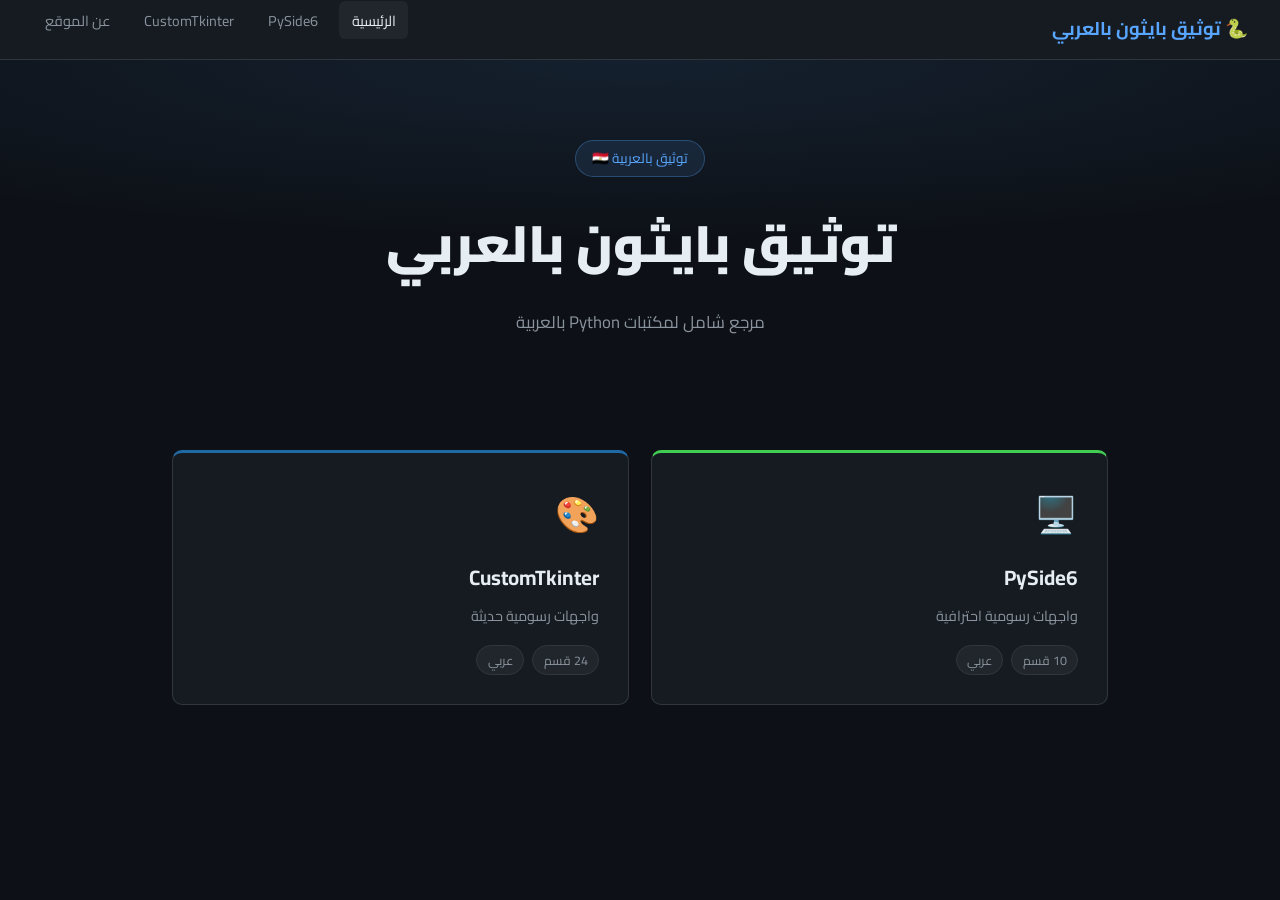
==== index.html @ d69e5308 "first commit" ====
<!DOCTYPE html>
<html lang="ar" dir="rtl">
<head>
<meta charset="UTF-8">
<meta name="viewport" content="width=device-width, initial-scale=1">
<title>توثيق بايثون بالعربي</title>
<link rel="stylesheet" href="assets/style.css">
</head>
<body>
<nav>
  <a class="nav-logo" href="index.html">🐍 توثيق بايثون بالعربي</a>
  <ul class="nav-links">
    <li><a href="index.html" class="active">الرئيسية</a></li>
    <li><a href="pages/pyside6.html">PySide6</a></li><li><a href="pages/customtkinter.html">CustomTkinter</a></li><li><a href="about.html">عن الموقع</a></li>
  </ul>
</nav>
<div class="hero">
  <div class="badge">توثيق بالعربية 🇪🇬</div>
  <h1>توثيق بايثون بالعربي</h1>
  <p>مرجع شامل لمكتبات Python بالعربية</p>
</div>
<div class="cards">
    <a class="card" href="pages/pyside6.html" style="--c:#41cd52">
      <div class="card-icon">🖥️</div>
      <h2>PySide6</h2>
      <p>واجهات رسومية احترافية</p>
      <div class="card-meta">
        <span class="tag">10 قسم</span>
        <span class="tag">عربي</span>
      </div>
    </a>
    <a class="card" href="pages/customtkinter.html" style="--c:#1f6aa5">
      <div class="card-icon">🎨</div>
      <h2>CustomTkinter</h2>
      <p>واجهات رسومية حديثة</p>
      <div class="card-meta">
        <span class="tag">24 قسم</span>
        <span class="tag">عربي</span>
      </div>
    </a></div>
<script src="assets/main.js"></script>
</body>
</html>
---- assets/style.css ----
@import url('https://fonts.googleapis.com/css2?family=Cairo:wght@300;400;600;700;900&family=Fira+Code:wght@400;500&display=swap');

:root {
  --bg:        #0d1117;
  --bg2:       #161b22;
  --bg3:       #21262d;
  --border:    #30363d;
  --text:      #e6edf3;
  --muted:     #8b949e;
  --accent:    #58a6ff;
  --green:     #3fb950;
  --radius:    10px;
  --shadow:    0 8px 32px rgba(0,0,0,.45);
}
*{margin:0;padding:0;box-sizing:border-box}
html{scroll-behavior:smooth}
body{background:var(--bg);color:var(--text);font-family:'Cairo',sans-serif;direction:rtl;line-height:1.85;min-height:100vh}

/* ── NAV ── */
nav{background:var(--bg2);border-bottom:1px solid var(--border);padding:0 2rem;position:sticky;top:0;z-index:100;display:flex;align-items:center;justify-content:space-between;height:60px}
.nav-logo{font-size:1.15rem;font-weight:700;color:var(--accent);text-decoration:none;display:flex;align-items:center;gap:.4rem}
.nav-links{display:flex;gap:.5rem;list-style:none}
.nav-links a{color:var(--muted);text-decoration:none;font-size:.9rem;padding:.35rem .8rem;border-radius:6px;transition:.2s}
.nav-links a:hover,.nav-links a.active{color:var(--text);background:var(--bg3)}

/* ── HERO ── */
.hero{padding:5rem 2rem 3rem;text-align:center;background:radial-gradient(ellipse 80% 50% at 50% 0%,rgba(88,166,255,.1),transparent)}
.hero h1{font-size:clamp(1.8rem,5vw,3.2rem);font-weight:900;margin-bottom:1rem}
.hero p{color:var(--muted);font-size:1.05rem;max-width:580px;margin:0 auto 2rem}
.badge{display:inline-block;background:rgba(88,166,255,.1);border:1px solid rgba(88,166,255,.3);color:var(--accent);padding:.3rem 1rem;border-radius:999px;font-size:.85rem;margin-bottom:1.2rem}

/* ── CARDS ── */
.cards{display:grid;grid-template-columns:repeat(auto-fit,minmax(260px,1fr));gap:1.4rem;padding:2rem;max-width:1000px;margin:0 auto}
.card{background:var(--bg2);border:1px solid var(--border);border-radius:var(--radius);padding:1.8rem;text-decoration:none;color:var(--text);transition:.2s;display:block;border-top:3px solid var(--c,var(--accent))}
.card:hover{transform:translateY(-4px);box-shadow:var(--shadow)}
.card-icon{font-size:2.2rem;margin-bottom:.8rem}
.card h2{font-size:1.3rem;margin-bottom:.3rem}
.card p{color:var(--muted);font-size:.9rem;margin-bottom:1rem}
.card-meta{display:flex;gap:.5rem;flex-wrap:wrap}
.tag{background:var(--bg3);border:1px solid var(--border);padding:.15rem .65rem;border-radius:999px;font-size:.78rem;color:var(--muted)}

/* ── LIB LAYOUT ── */
.lib-layout{display:flex;min-height:calc(100vh - 60px)}
.lib-header{margin-bottom:2rem;padding-bottom:1rem;border-bottom:1px solid var(--border)}
.lib-header h1{font-size:1.8rem;font-weight:800}
.lib-sub{color:var(--muted);margin-top:.3rem}

/* SIDEBAR */
.sidebar{width:270px;min-width:270px;background:var(--bg2);border-left:1px solid var(--border);padding:1.2rem .8rem;position:sticky;top:60px;height:calc(100vh - 60px);overflow-y:auto;flex-shrink:0}
.sidebar-title{font-size:.72rem;text-transform:uppercase;letter-spacing:.1em;color:var(--muted);padding:0 .5rem;margin-bottom:.7rem}
.sidebar-search{width:100%;background:var(--bg3);border:1px solid var(--border);border-radius:7px;padding:.45rem .75rem;color:var(--text);font-family:'Cairo',sans-serif;font-size:.88rem;margin-bottom:.8rem;outline:none;direction:rtl}
.sidebar-search:focus{border-color:var(--accent)}
.sidebar nav a{display:block;padding:.38rem .7rem;color:var(--muted);text-decoration:none;border-radius:6px;font-size:.86rem;transition:.15s;white-space:nowrap;overflow:hidden;text-overflow:ellipsis}
.sidebar nav a:hover{color:var(--text);background:var(--bg3)}
.sidebar nav a.active{color:var(--accent);background:rgba(88,166,255,.1)}

/* CONTENT */
.content{flex:1;padding:2.5rem;max-width:860px;min-width:0}
.section{margin-bottom:3rem}
.section-title{font-size:1.5rem;font-weight:700;margin-bottom:1.4rem;padding-bottom:.5rem;border-bottom:1px solid var(--border);scroll-margin-top:80px}
.subsection{margin-bottom:1.6rem}
.subsection-title{font-size:1.05rem;font-weight:600;color:var(--accent);margin-bottom:.7rem;scroll-margin-top:80px}

/* TYPOGRAPHY */
p{margin-bottom:.8rem}
ul{padding-right:1.5rem;margin-bottom:.9rem}
li{margin-bottom:.3rem}
h4{font-size:.98rem;color:var(--green);margin:1.1rem 0 .5rem}

/* CODE */
pre{background:#0d1117;border:1px solid var(--border);border-radius:var(--radius);padding:1.2rem 1.2rem 1.2rem 4rem;overflow-x:auto;margin:.9rem 0;position:relative;direction:ltr;text-align:left}
code{font-family:'Fira Code',monospace;font-size:.86rem;color:#e6edf3;line-height:1.75}
pre::before{content:"Python";position:absolute;top:.5rem;left:.8rem;font-size:.68rem;color:var(--muted);font-family:'Cairo',sans-serif}
.copy-btn{position:absolute;top:.45rem;right:.6rem;background:var(--bg3);border:1px solid var(--border);color:var(--muted);padding:.18rem .55rem;border-radius:5px;cursor:pointer;font-size:.72rem;font-family:'Cairo',sans-serif;transition:.2s}
.copy-btn:hover{color:var(--text);border-color:var(--accent)}
.copy-btn.copied{color:var(--green);border-color:var(--green)}

/* IMAGES */
.doc-img{max-width:100%;border-radius:var(--radius);border:1px solid var(--border);margin:1rem 0;display:block}

/* ABOUT */
.about-wrap{max-width:780px;margin:3rem auto;padding:0 2rem}
.about-wrap h1{font-size:2rem;margin-bottom:1rem}
.about-wrap p{color:var(--muted);margin-bottom:.9rem;font-size:1rem}
.about-wrap h2{font-size:1.3rem;font-weight:700}
.libs-list{display:flex;flex-direction:column;gap:.8rem;margin:1.2rem 0}
.lib-item{background:var(--bg2);border:1px solid var(--border);border-radius:var(--radius);padding:.9rem 1.2rem;display:flex;align-items:center;gap:1rem}
.lib-item span{font-size:1.5rem}
.lib-item strong{display:block}
.lib-item small{color:var(--muted)}

::-webkit-scrollbar{width:5px}
::-webkit-scrollbar-track{background:var(--bg)}
::-webkit-scrollbar-thumb{background:var(--border);border-radius:3px}

@media(max-width:768px){.sidebar{display:none}.content{padding:1.2rem}.cards{padding:1rem}}
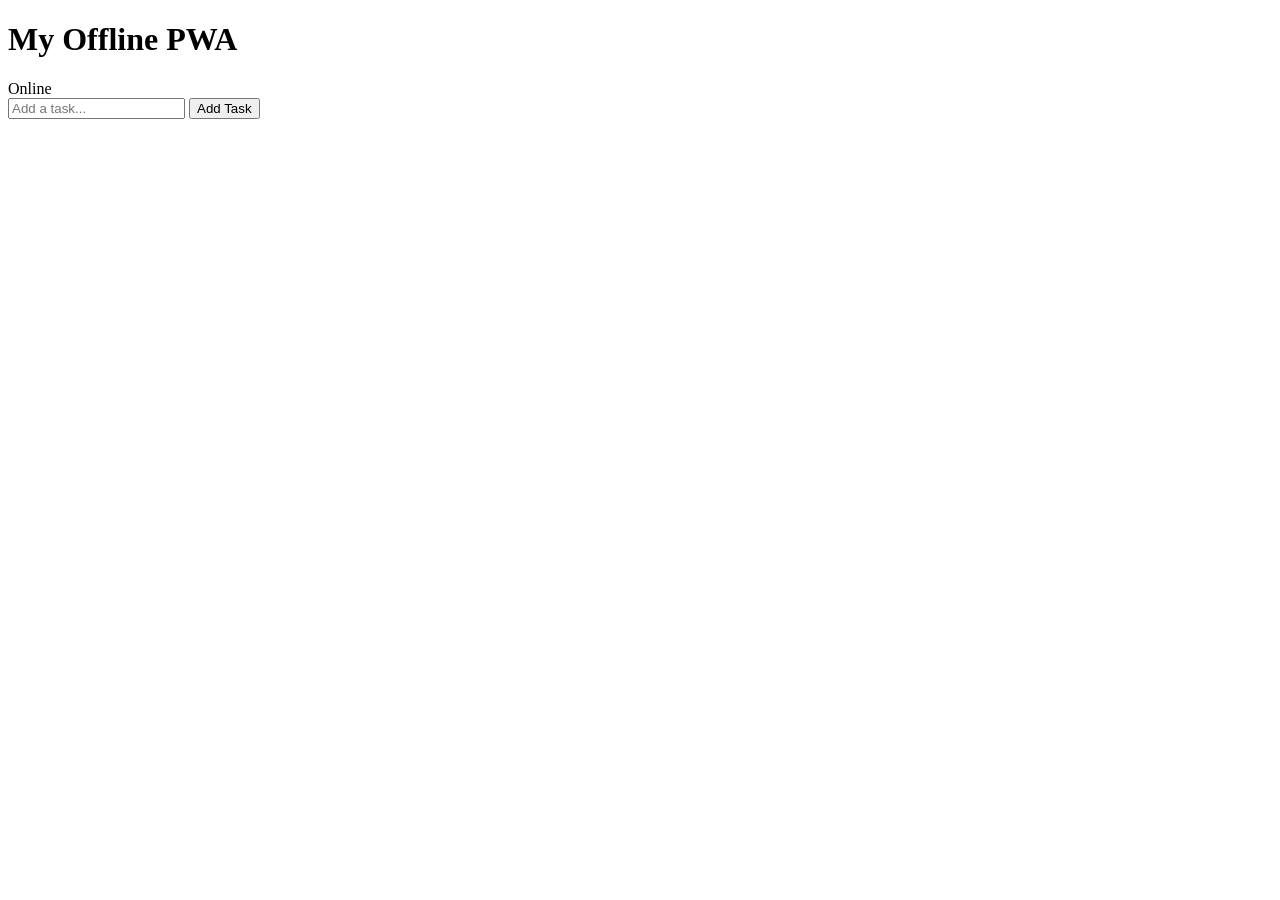
==== commit 89f96c42: "Update index.html" ====
--- a/index.html
+++ b/index.html
@@ -1,43 +1,30 @@
 <!DOCTYPE html>
-<html lang="ar" dir="rtl">
+<html lang="en">
 <head>
-<meta charset="UTF-8">
-<meta name="viewport" content="width=device-width, initial-scale=1">
-<title>توثيق بايثون بالعربي</title>
-<link rel="stylesheet" href="assets/style.css">
+  <meta charset="UTF-8">
+  <meta name="viewport" content="width=device-width, initial-scale=1.0">
+  <meta name="description" content="An offline-capable PWA">
+  <meta name="theme-color" content="#2196F3">
+  
+  <link rel="manifest" href="/manifest.json">
+  <!-- <link rel="icon" type="image/png" href="/images/icon-192x192.png"> -->
+  <link rel="stylesheet" href="/styles.css">
+  
+  <title>Offline App</title>
 </head>
 <body>
-<nav>
-  <a class="nav-logo" href="index.html">🐍 توثيق بايثون بالعربي</a>
-  <ul class="nav-links">
-    <li><a href="index.html" class="active">الرئيسية</a></li>
-    <li><a href="pages/pyside6.html">PySide6</a></li><li><a href="pages/customtkinter.html">CustomTkinter</a></li><li><a href="about.html">عن الموقع</a></li>
-  </ul>
-</nav>
-<div class="hero">
-  <div class="badge">توثيق بالعربية 🇪🇬</div>
-  <h1>توثيق بايثون بالعربي</h1>
-  <p>مرجع شامل لمكتبات Python بالعربية</p>
-</div>
-<div class="cards">
-    <a class="card" href="pages/pyside6.html" style="--c:#41cd52">
-      <div class="card-icon">🖥️</div>
-      <h2>PySide6</h2>
-      <p>واجهات رسومية احترافية</p>
-      <div class="card-meta">
-        <span class="tag">10 قسم</span>
-        <span class="tag">عربي</span>
-      </div>
-    </a>
-    <a class="card" href="pages/customtkinter.html" style="--c:#1f6aa5">
-      <div class="card-icon">🎨</div>
-      <h2>CustomTkinter</h2>
-      <p>واجهات رسومية حديثة</p>
-      <div class="card-meta">
-        <span class="tag">24 قسم</span>
-        <span class="tag">عربي</span>
-      </div>
-    </a></div>
-<script src="assets/main.js"></script>
+  <header>
+    <h1>My Offline PWA</h1>
+    <span id="status">Online</span>
+  </header>
+  
+  <main>
+    <input type="text" id="taskInput" placeholder="Add a task...">
+    <button id="addBtn">Add Task</button>
+    
+    <ul id="taskList"></ul>
+  </main>
+  
+  <script src="/app.js"></script>
 </body>
-</html>+</html>
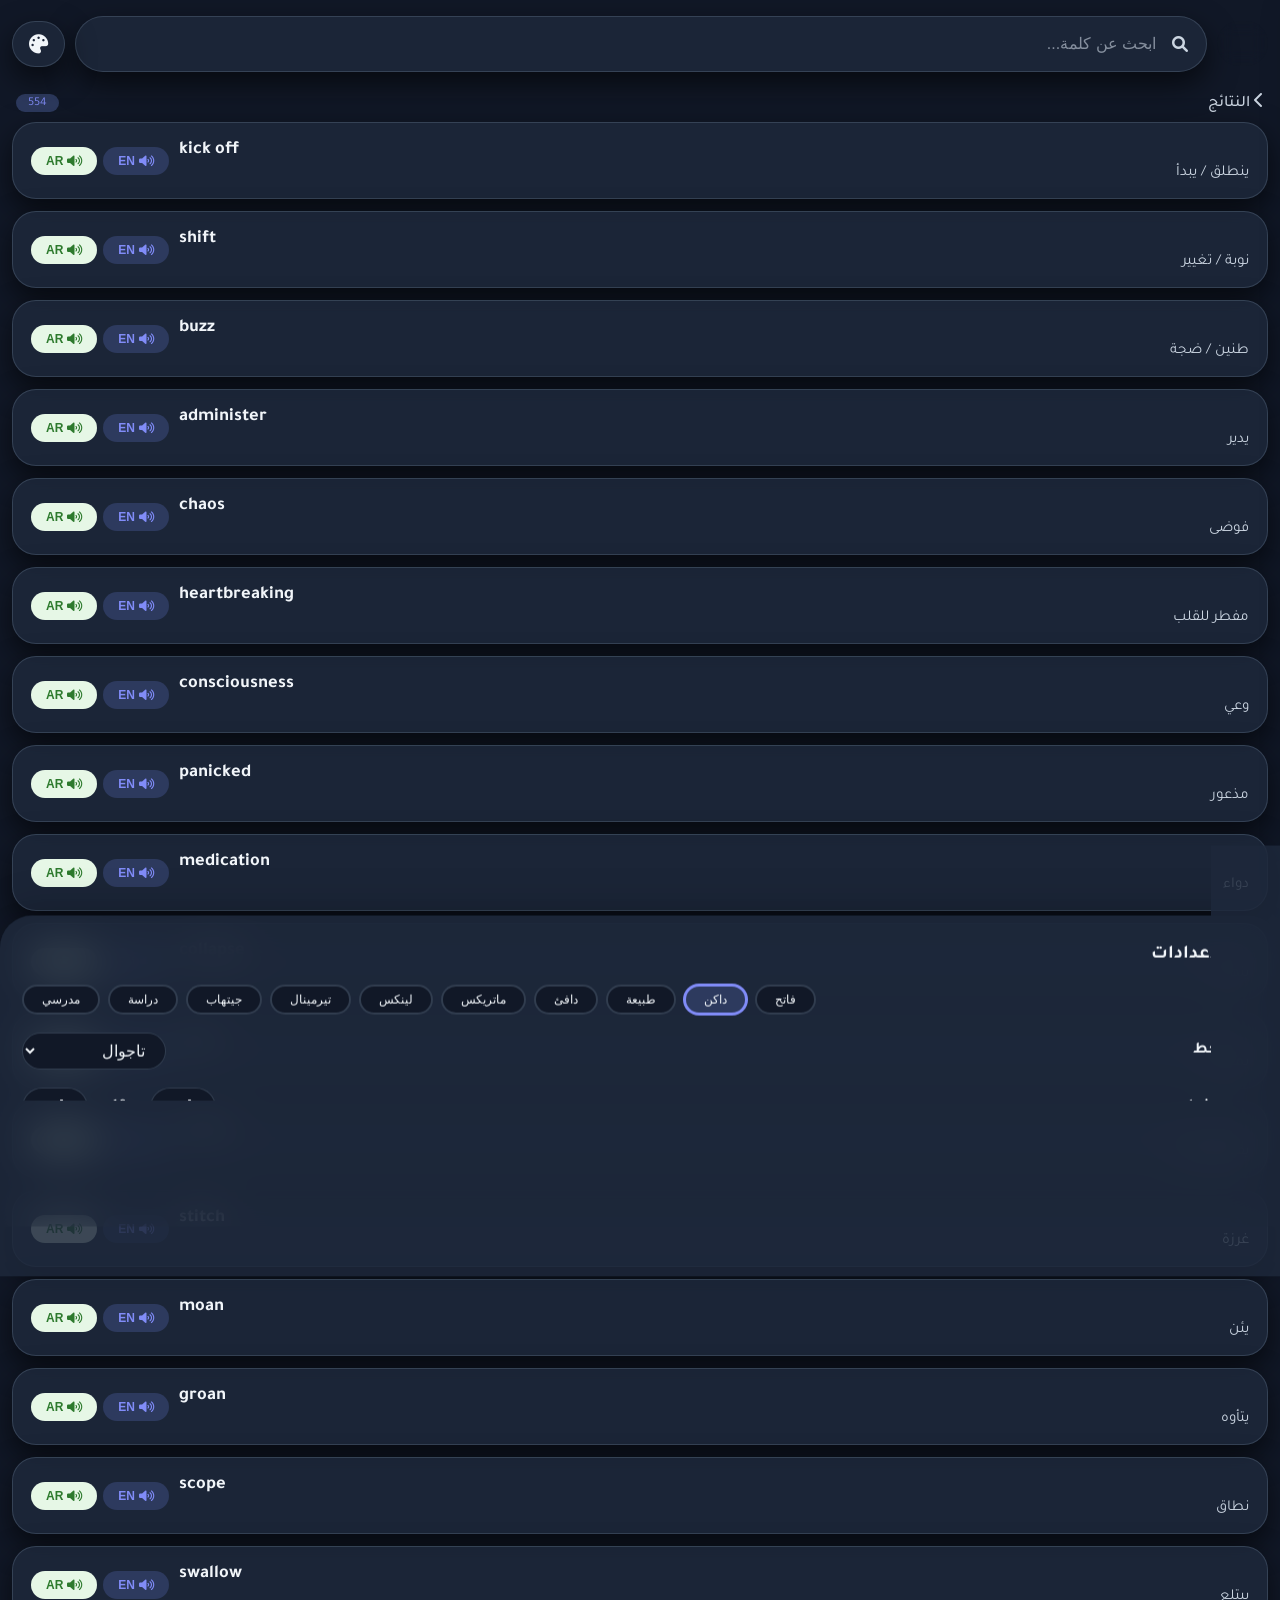
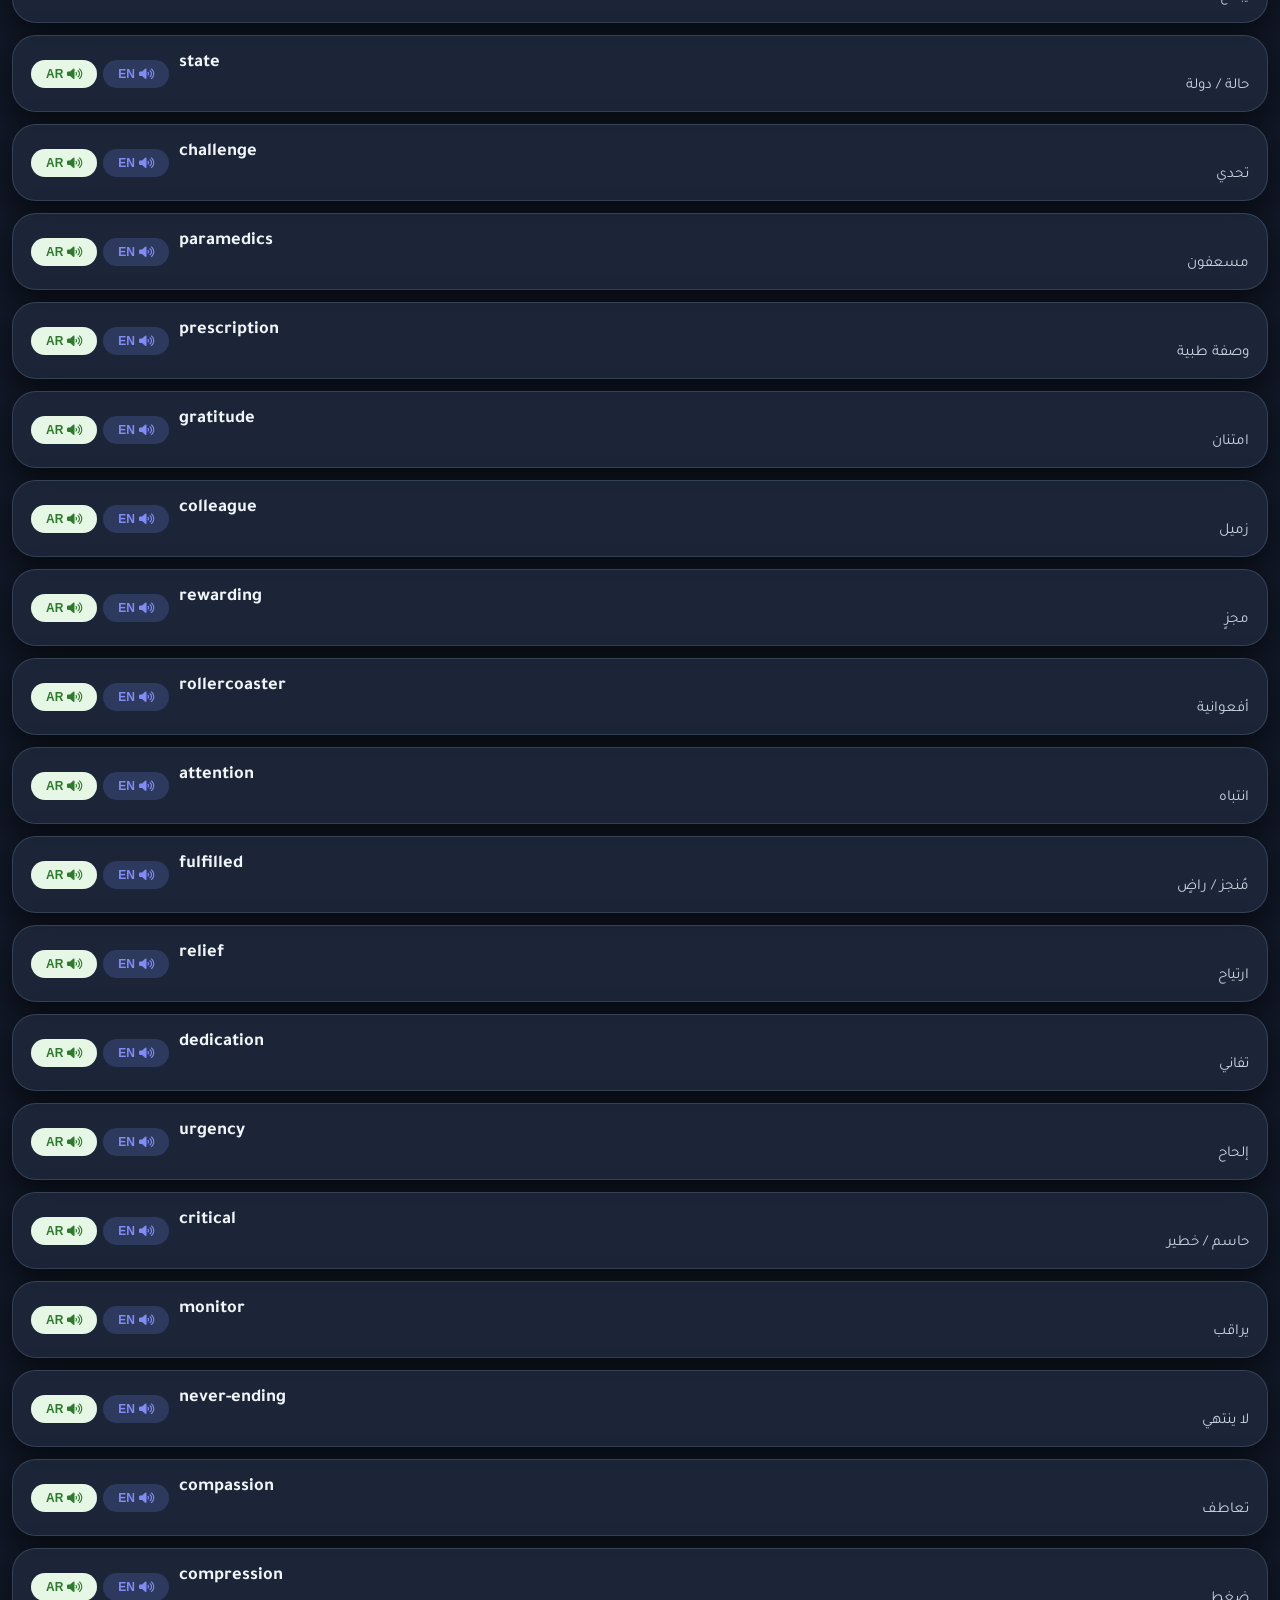
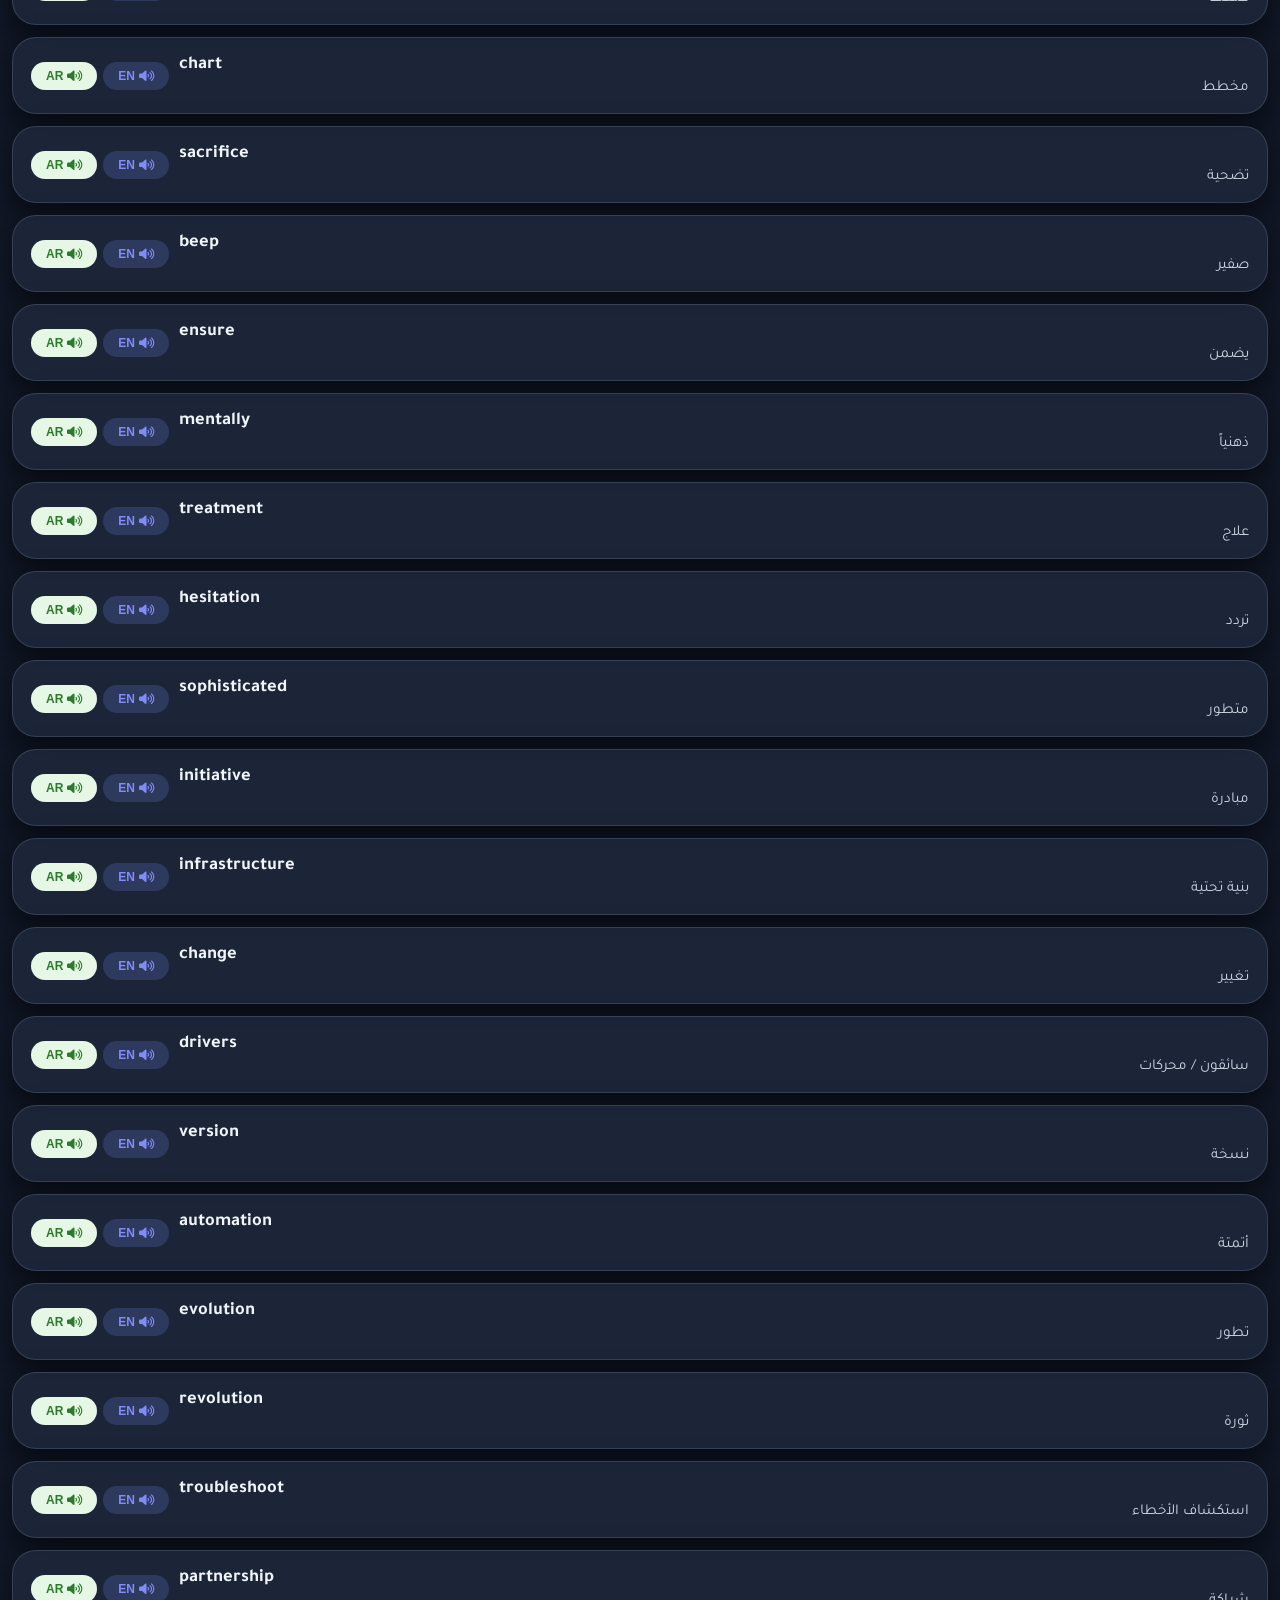
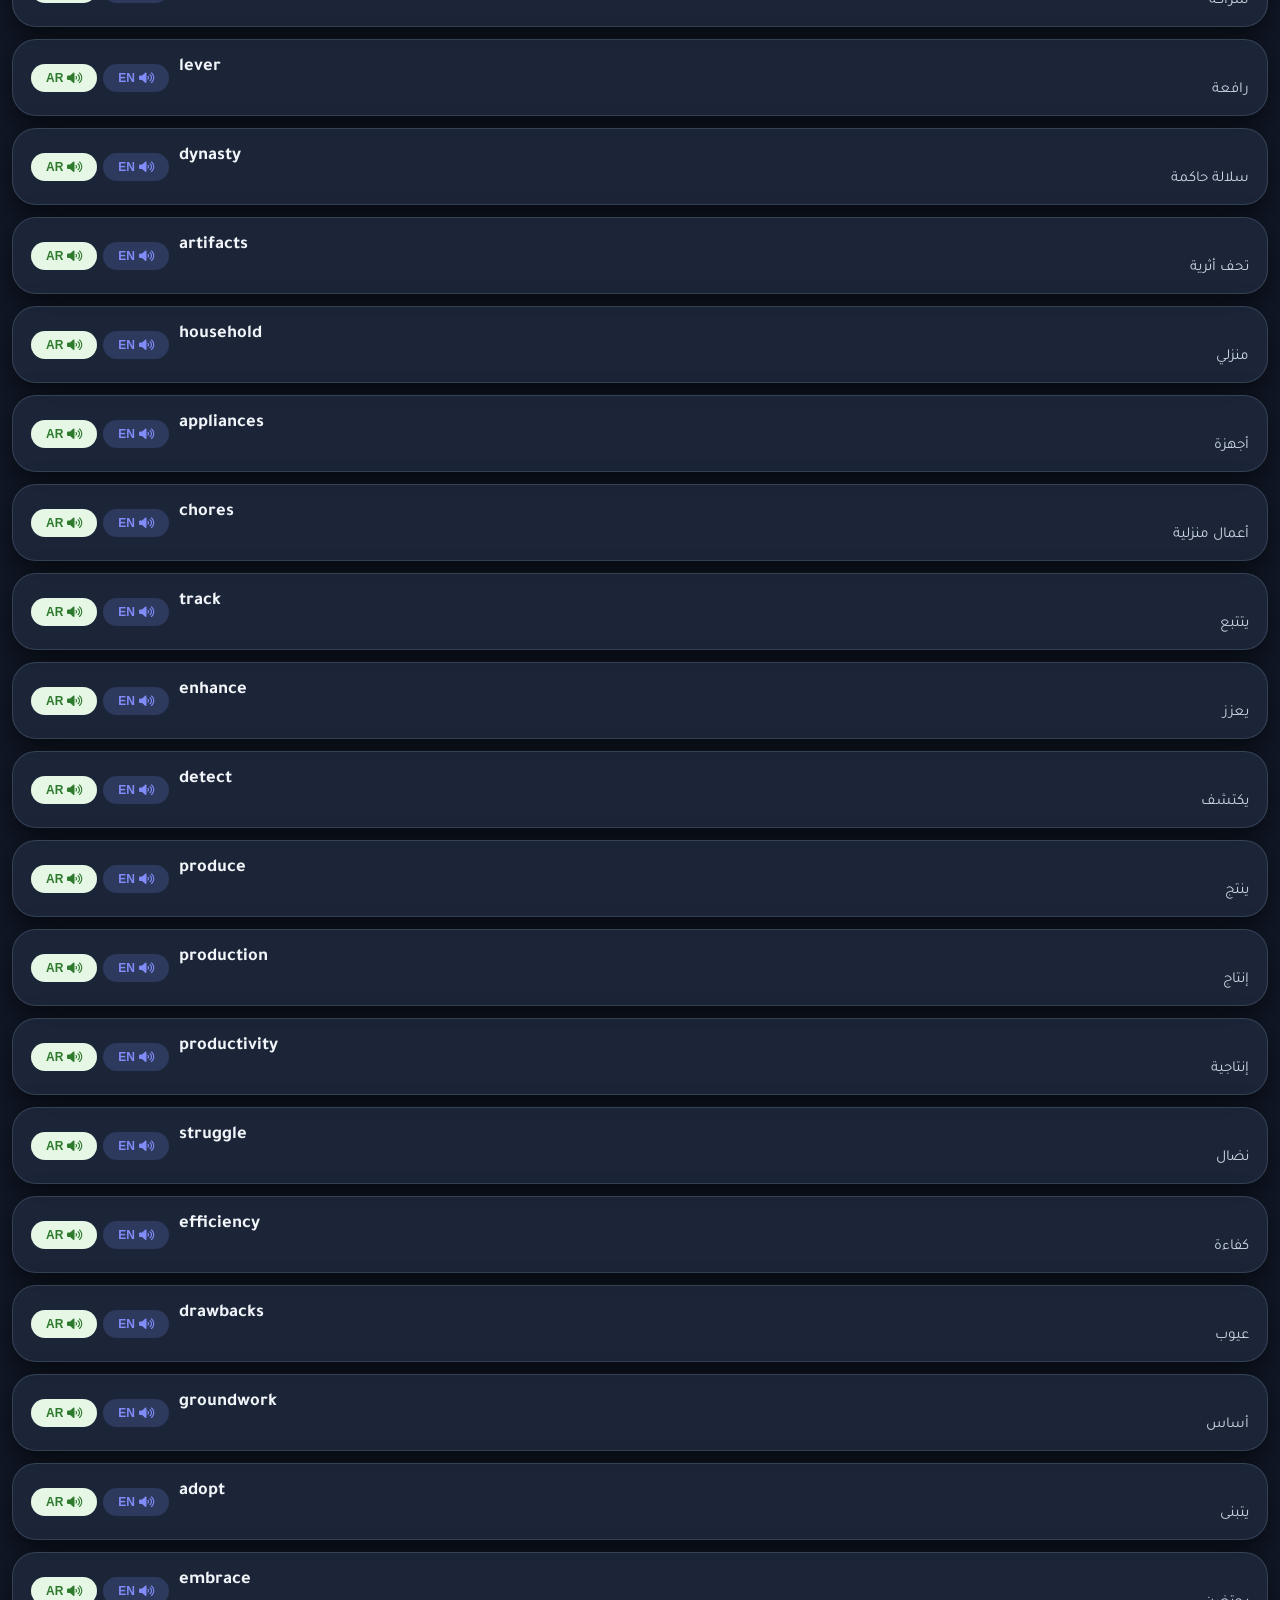
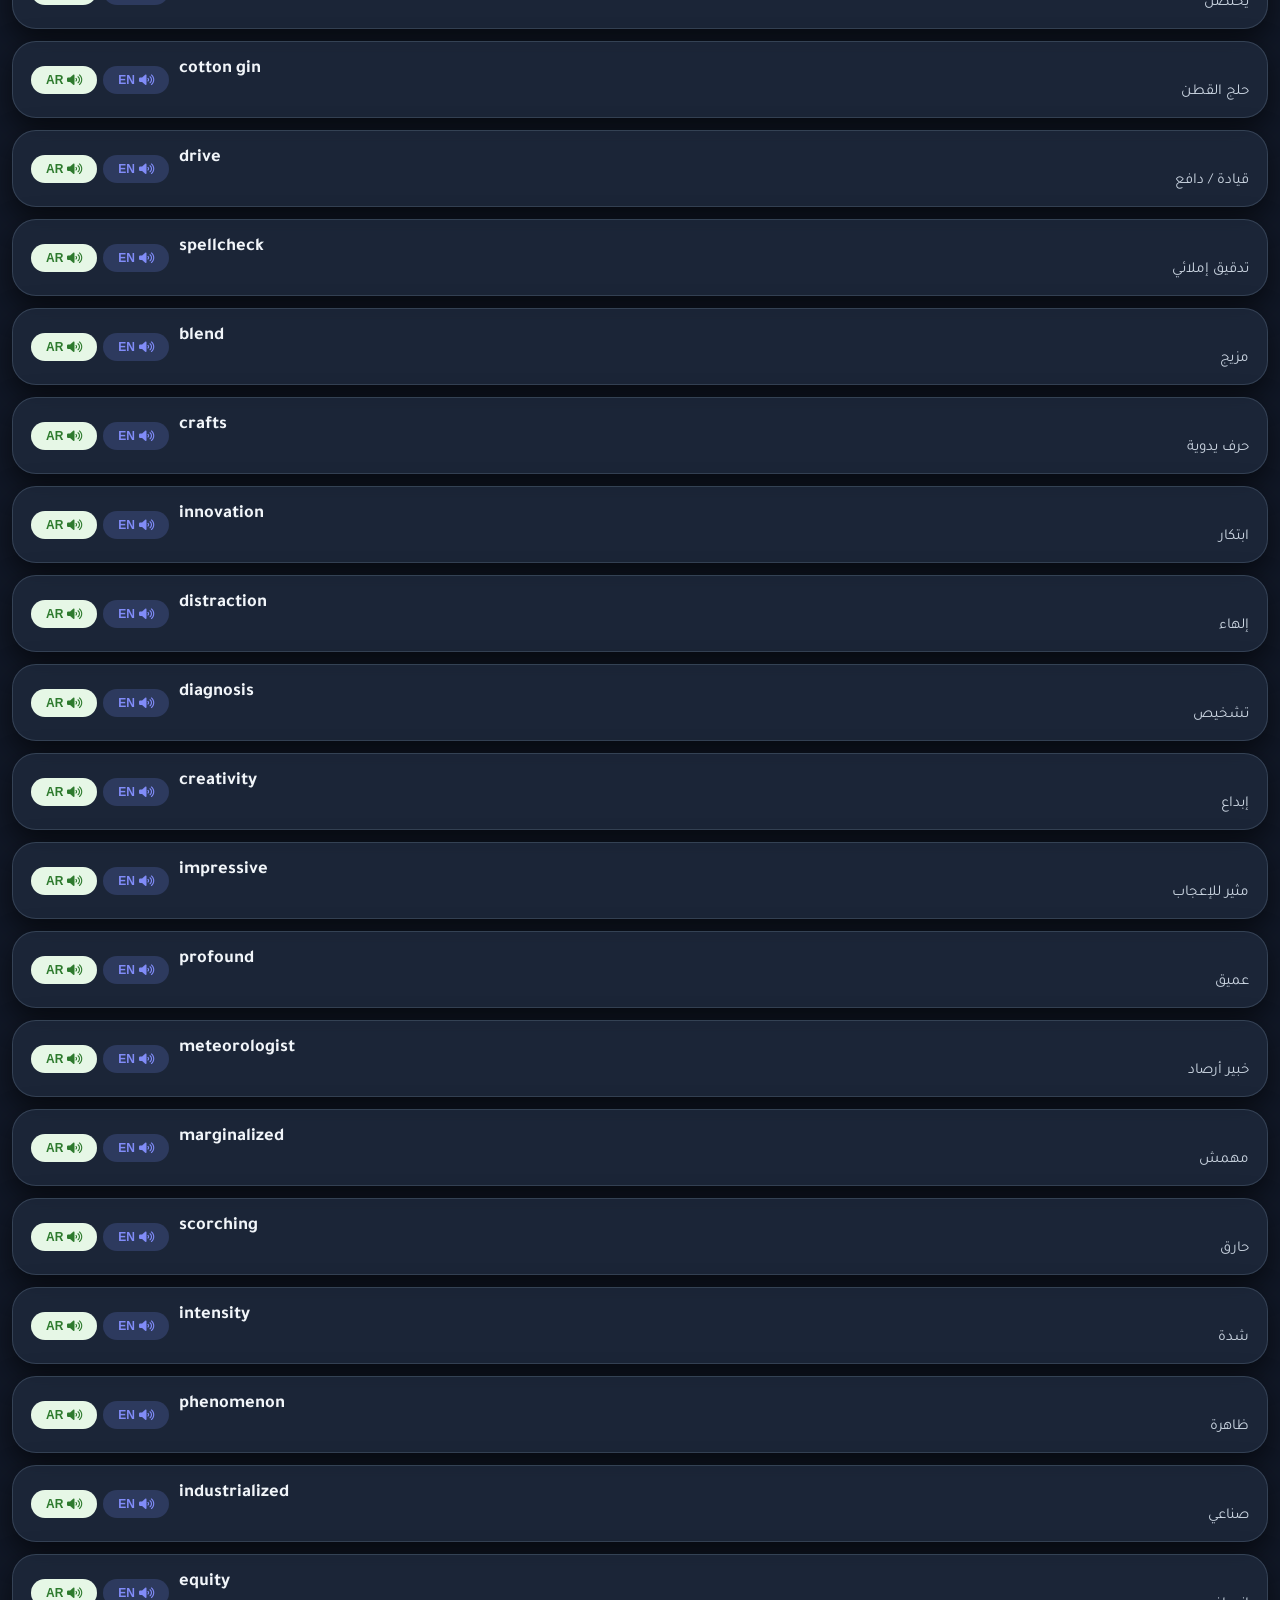
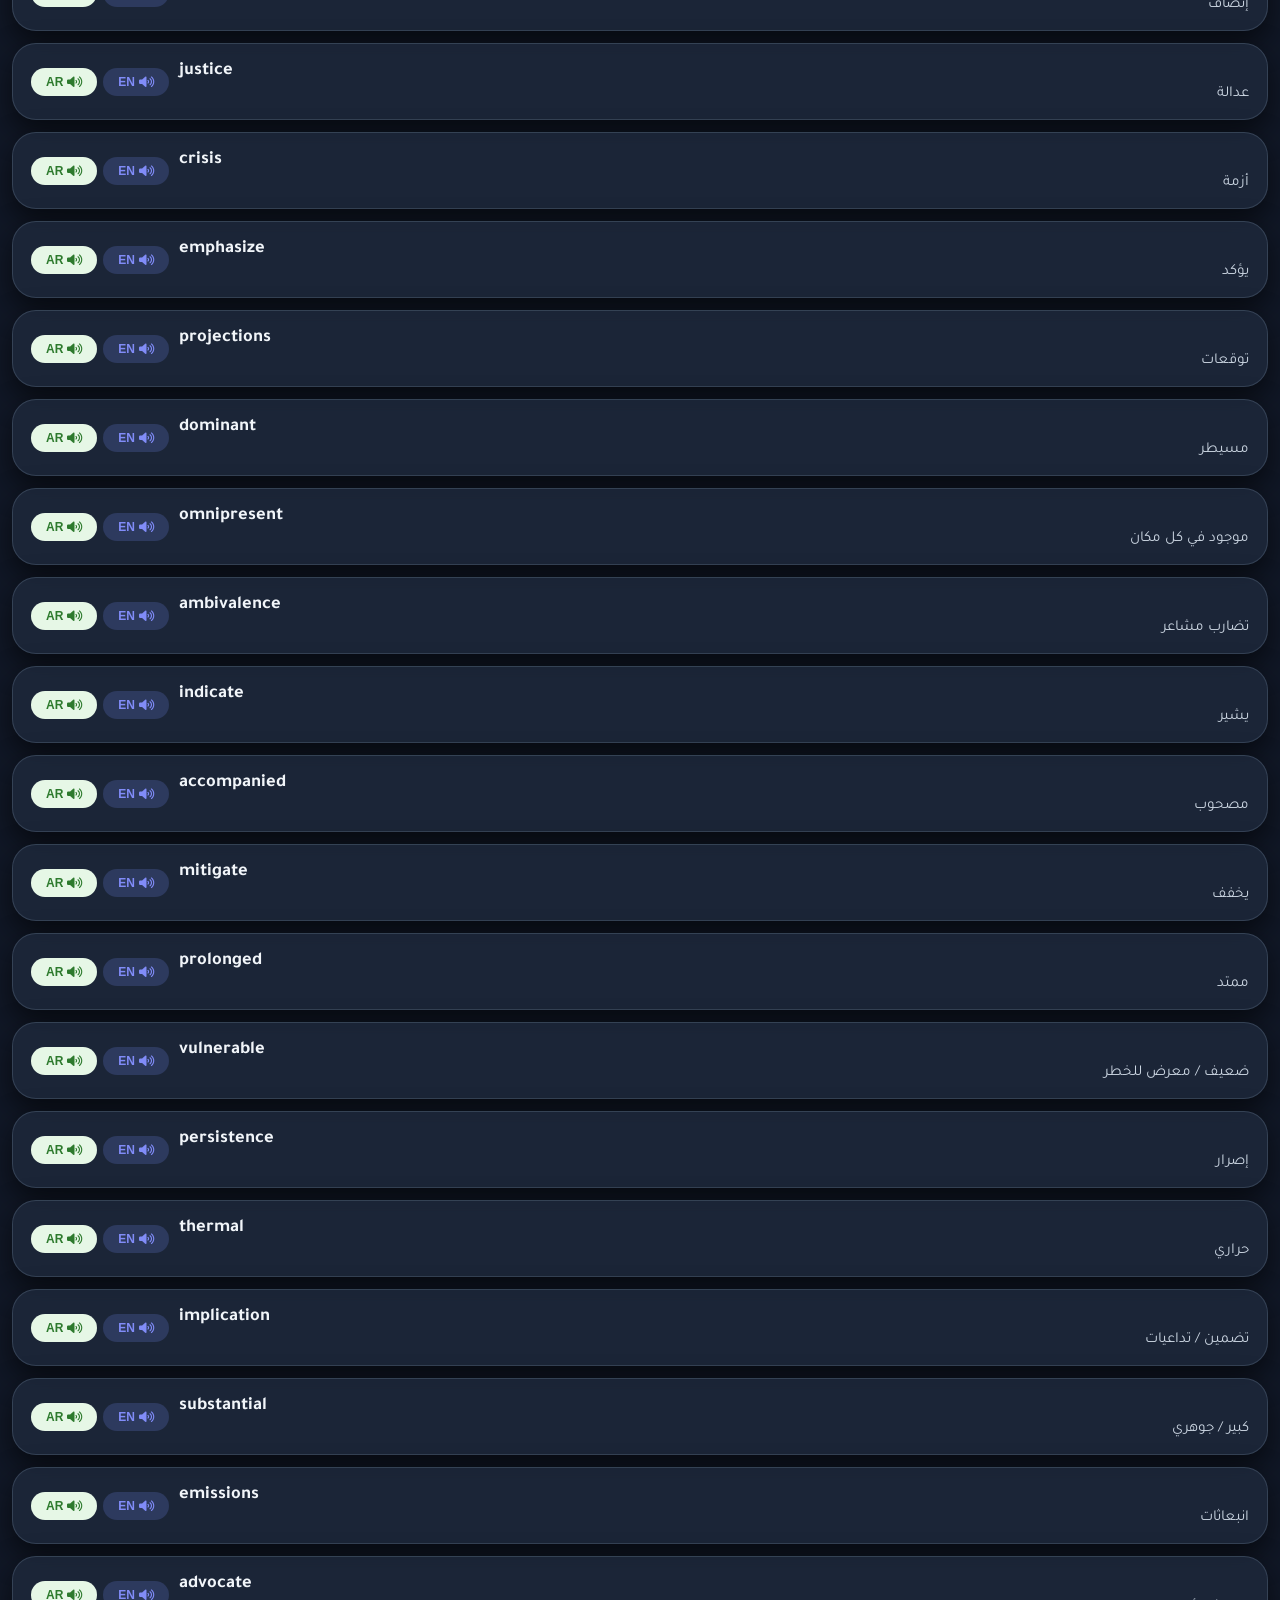
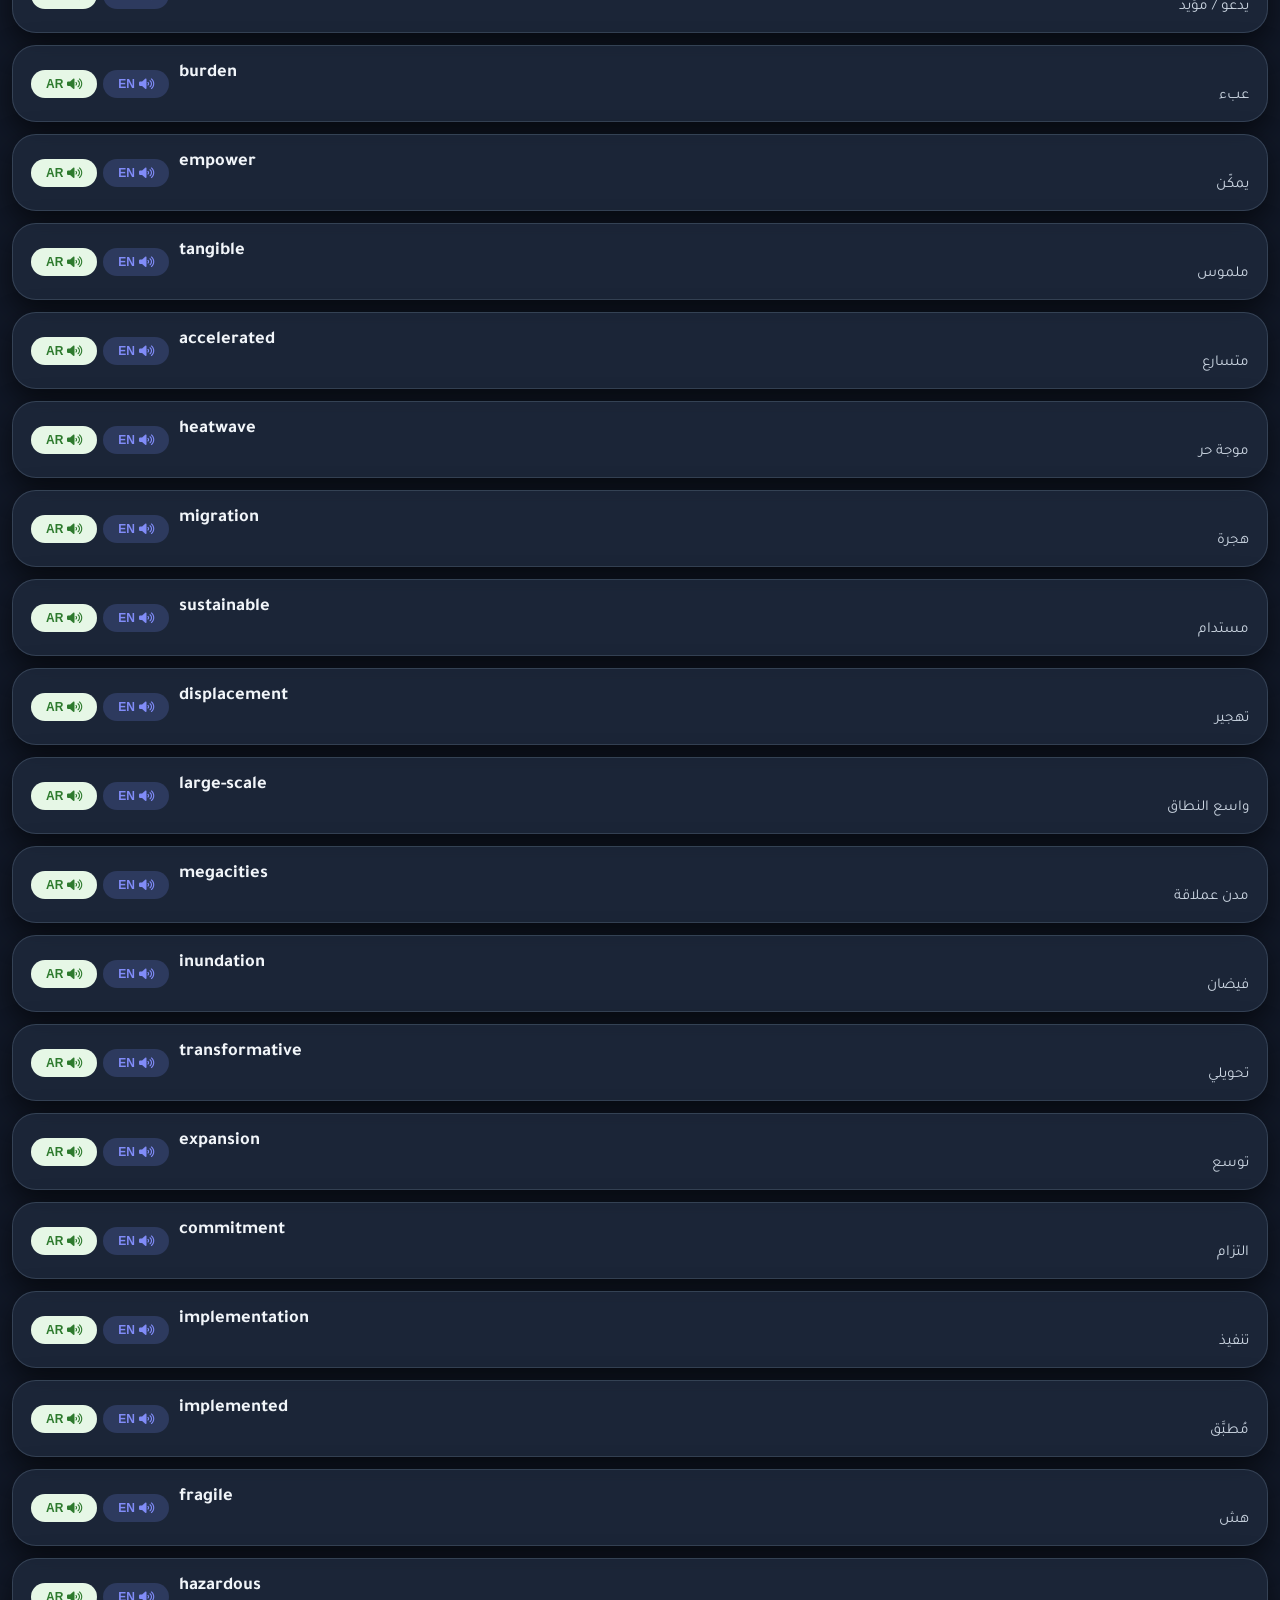
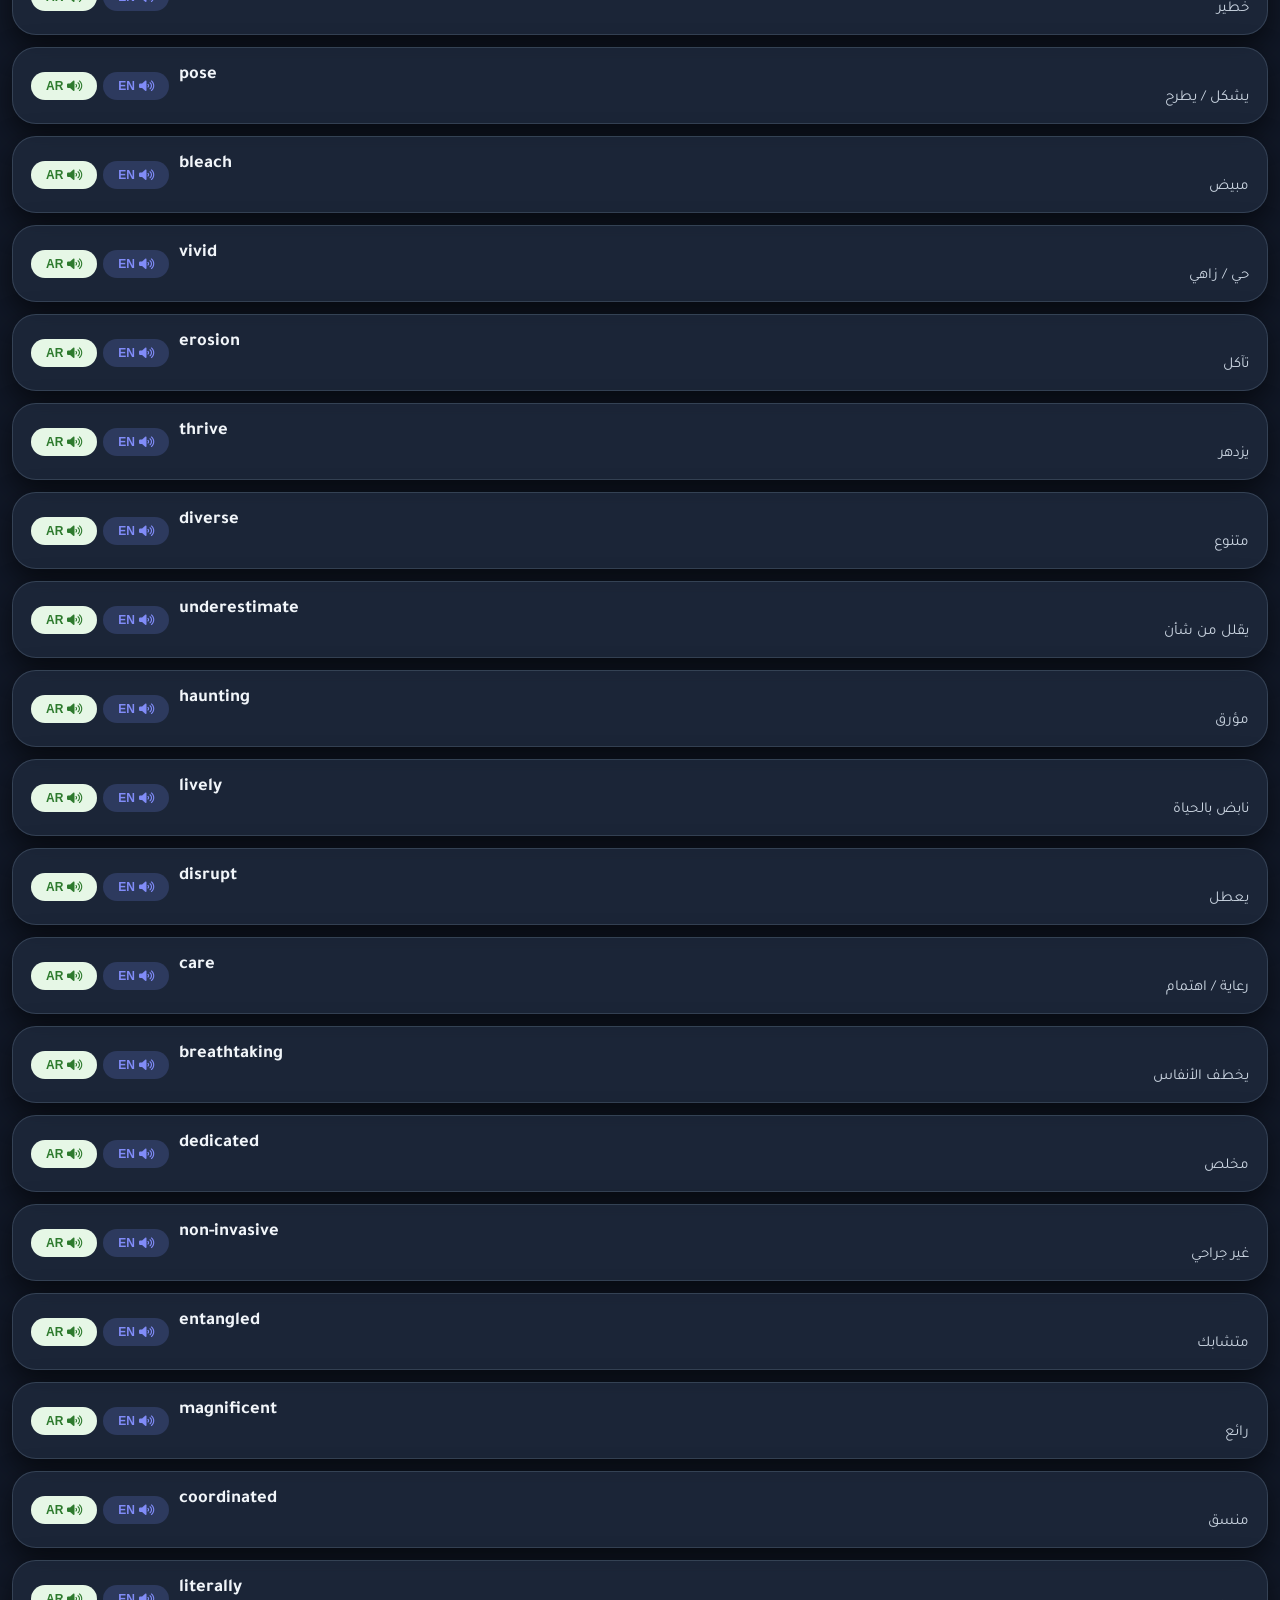
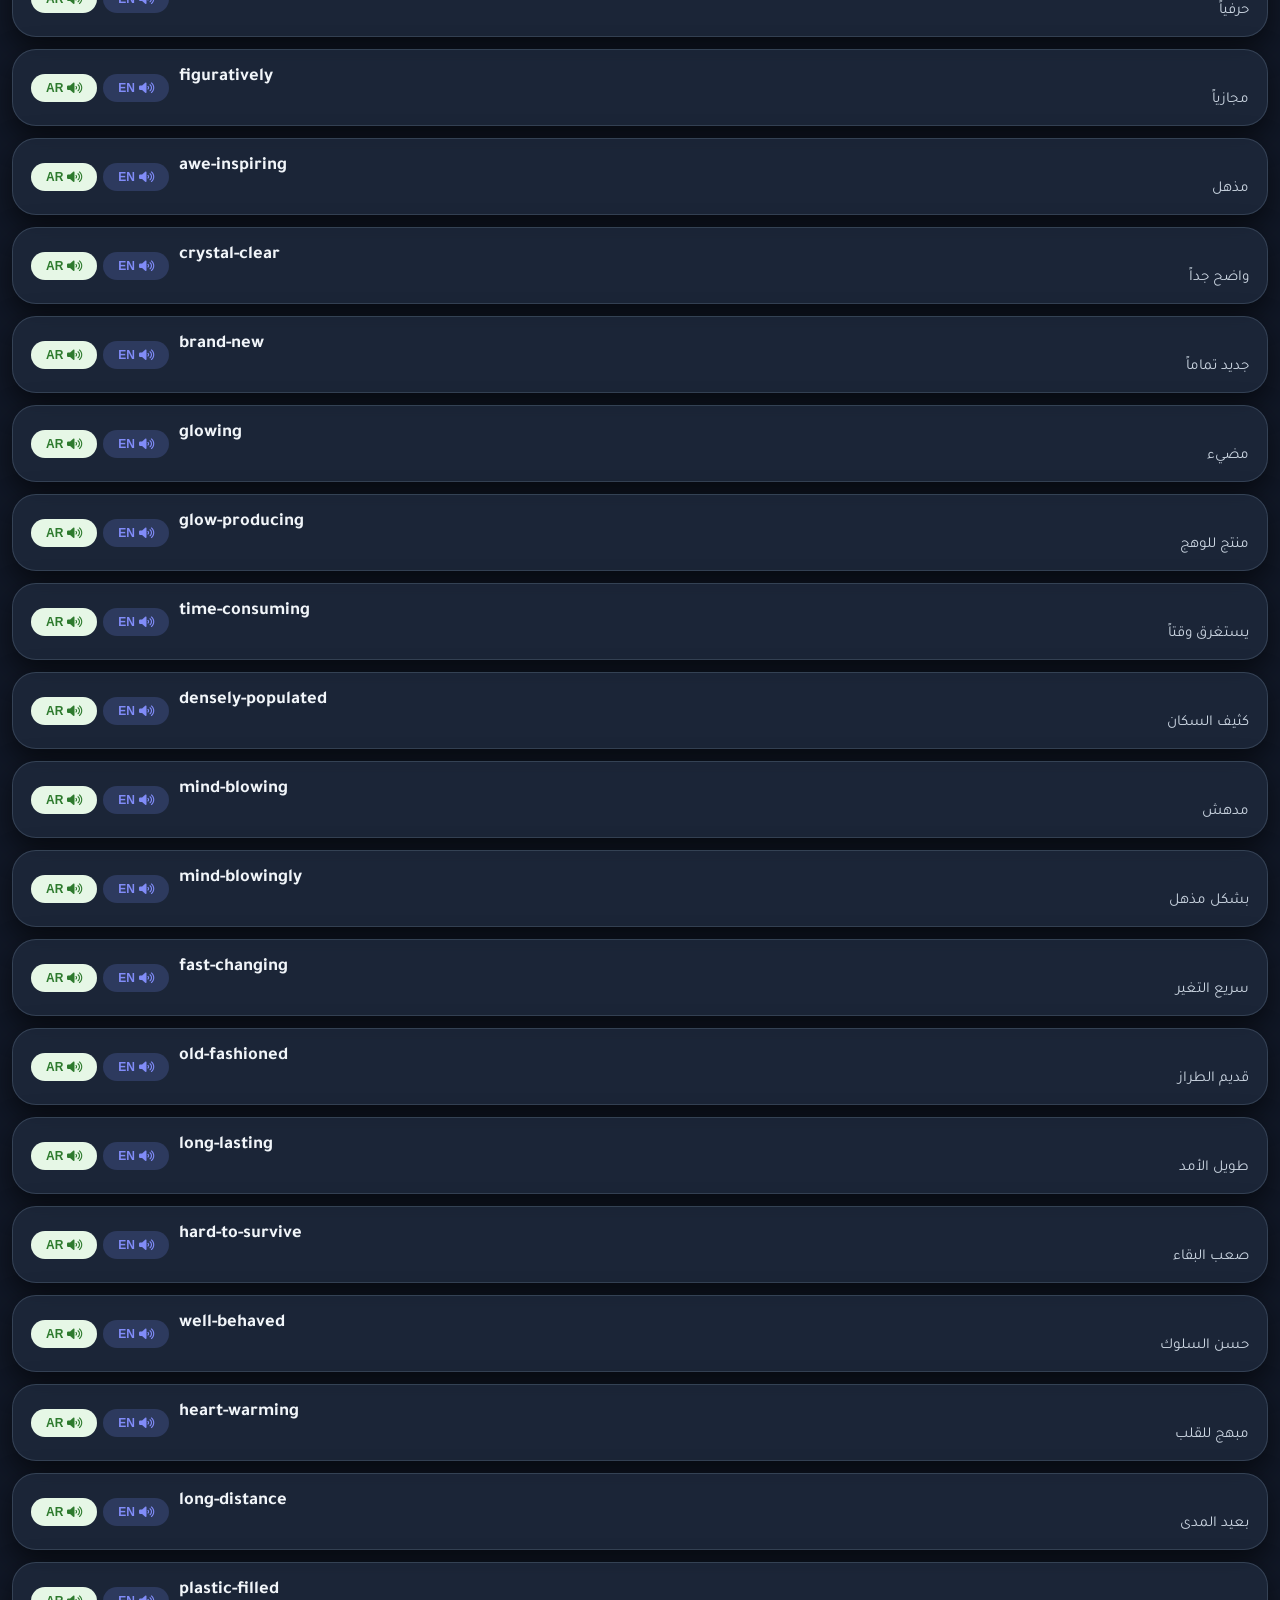
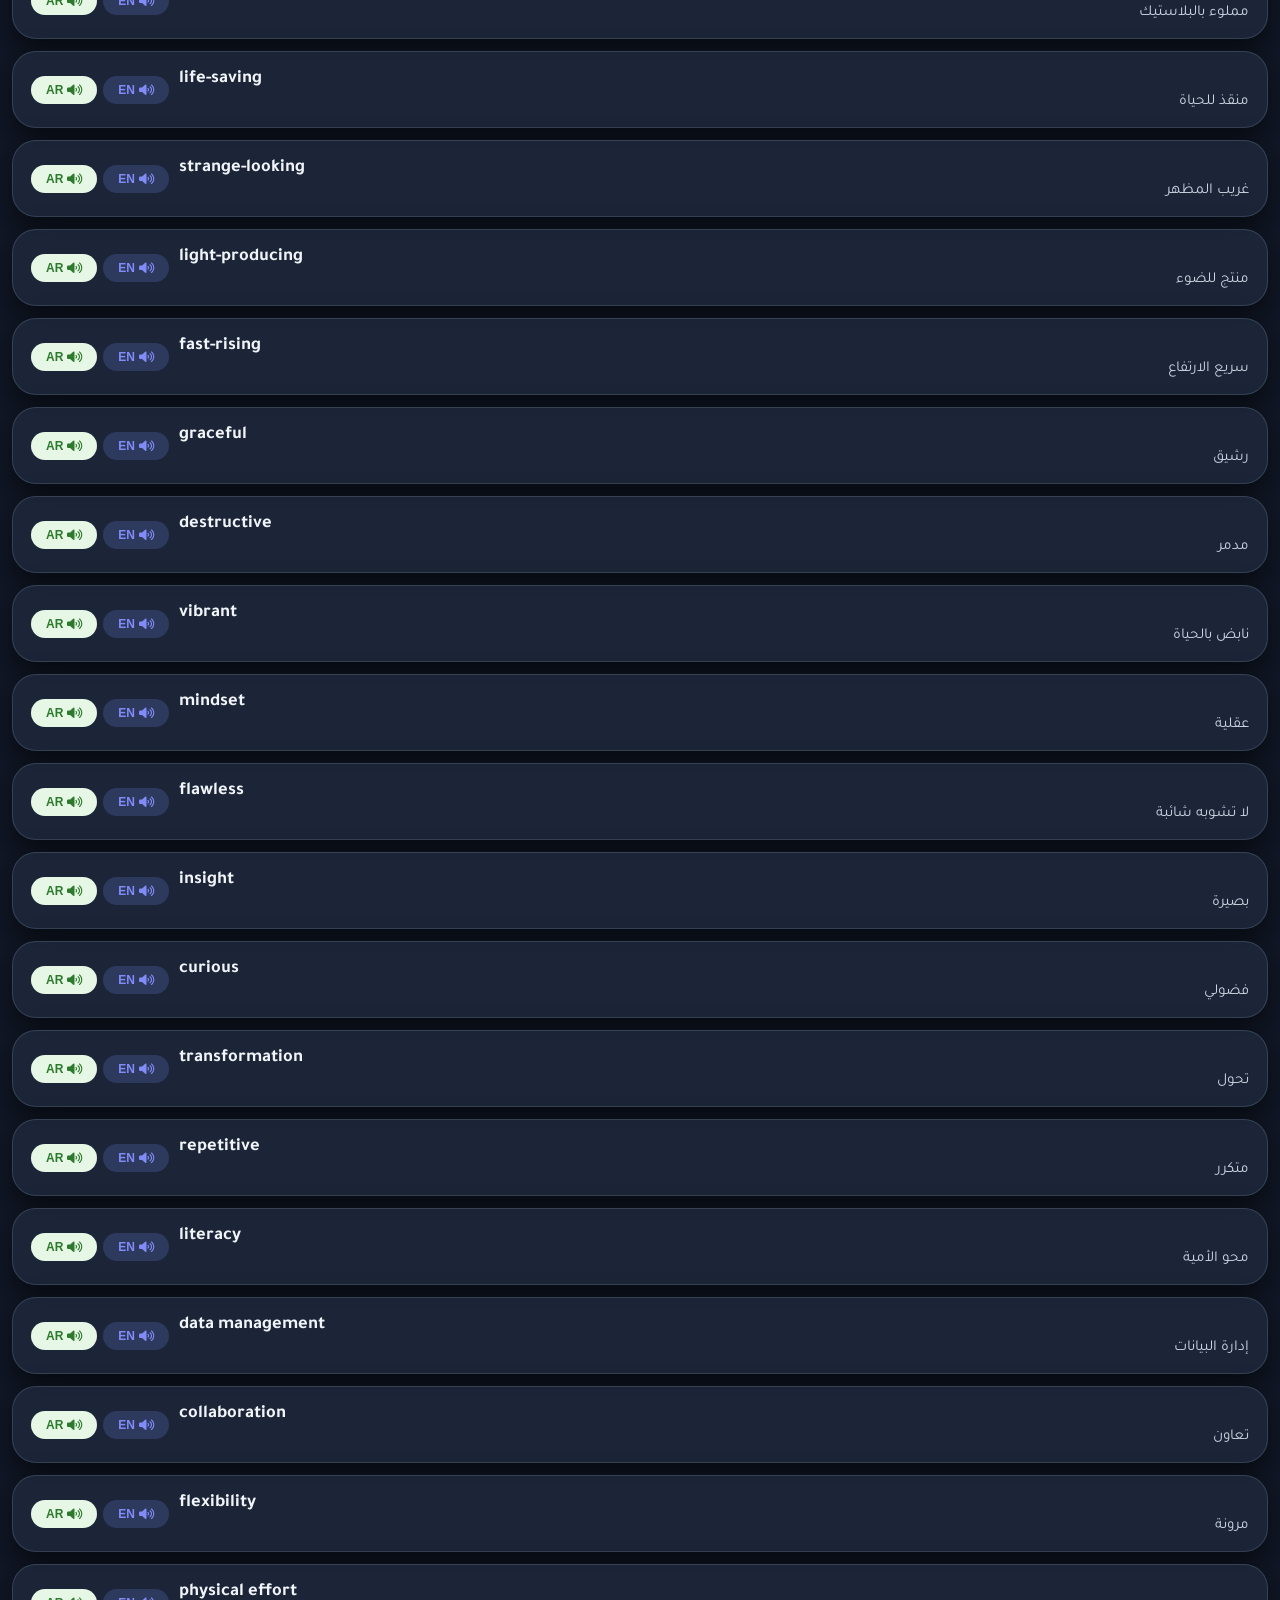
==== commit 646cbe75: "Add files via upload" ====
--- a/index.html
+++ b/index.html
@@ -1,30 +1,1114 @@
 <!DOCTYPE html>
-<html lang="en">
+<html lang="ar" dir="rtl">
 <head>
   <meta charset="UTF-8">
-  <meta name="viewport" content="width=device-width, initial-scale=1.0">
-  <meta name="description" content="An offline-capable PWA">
-  <meta name="theme-color" content="#2196F3">
+  <meta name="viewport" content="width=device-width, initial-scale=1.0, maximum-scale=1.0, user-scalable=yes">
+  <title>📚 القاموس الشامل + القواعد</title>
+
+  <!-- ===== ربط PWA ===== -->
+  <link rel="manifest" href="manifest.json">
+  <meta name="theme-color" content="#0d1117">
+  <meta name="apple-mobile-web-app-capable" content="yes">
+  <meta name="apple-mobile-web-app-status-bar-style" content="black-translucent">
+
+  <link rel="preconnect" href="https://fonts.googleapis.com">
+  <link href="https://fonts.googleapis.com/css2?family=Markazi+Text:wght@500;700&family=Tajawal:wght@400;500;700;900&family=JetBrains+Mono:wght@400;600&family=Amiri:wght@400;700&family=Cairo:wght@400;700&display=swap" rel="stylesheet">
+  <link rel="stylesheet" href="https://cdnjs.cloudflare.com/ajax/libs/font-awesome/6.0.0-beta3/css/all.min.css">
   
-  <link rel="manifest" href="/manifest.json">
-  <!-- <link rel="icon" type="image/png" href="/images/icon-192x192.png"> -->
-  <link rel="stylesheet" href="/styles.css">
-  
-  <title>Offline App</title>
+  <style>
+    /* ===== BASE ===== */
+    * { margin: 0; padding: 0; box-sizing: border-box; }
+    body {
+      font-family: 'Tajawal', sans-serif;
+      background: #f5f7fc;
+      color: #1a2332;
+      font-size: 16px;
+      padding: 16px 12px 90px 12px;
+      min-height: 100vh;
+      transition: background 0.25s, color 0.25s, font-size 0.2s;
+    }
+    /* ===== THEMES ===== */
+    body.light { --bg: #f0f4ff; --card: rgba(255,255,255,0.78); --text: #1a2332; --sub: #3a4a62; --accent: #5e6fdb; --accent-light: #eef1fe; --border: rgba(255,255,255,0.5); --shadow: 0 12px 30px rgba(0,20,40,0.08); }
+    body.dark { --bg: #111827; --card: rgba(30,41,59,0.85); --text: #f1f5f9; --sub: #cbd5e1; --accent: #818cf8; --accent-light: #2d3a5e; --border: rgba(71,85,105,0.6); --shadow: 0 12px 30px rgba(0,0,0,0.6); }
+    body.nature { --bg: #eaf5e9; --card: rgba(246,252,245,0.85); --text: #1d3b1d; --sub: #2d5a2d; --accent: #3b8b3b; --accent-light: #d8edd8; --border: rgba(180,210,170,0.6); --shadow: 0 12px 30px rgba(20,60,20,0.08); }
+    body.warm { --bg: #fff0e6; --card: rgba(255,248,240,0.85); --text: #442b1a; --sub: #6b4c33; --accent: #d97747; --accent-light: #fce8d6; --border: rgba(230,190,160,0.5); --shadow: 0 12px 30px rgba(80,40,10,0.1); }
+    body.matrix { --bg: #0a0f0a; --card: rgba(0,20,0,0.8); --text: #00ff41; --sub: #66b866; --accent: #00ff41; --accent-light: #003300; --border: rgba(0,255,65,0.3); --shadow: 0 0 20px rgba(0,255,65,0.1); font-family: 'JetBrains Mono', monospace; }
+    body.linux { --bg: #1e1e2e; --card: rgba(30,30,46,0.9); --text: #cdd6f4; --sub: #a6adc8; --accent: #89b4fa; --accent-light: #313244; --border: rgba(137,180,250,0.3); --shadow: 0 12px 30px rgba(0,0,0,0.7); }
+    body.terminal { --bg: #0c0c0c; --card: rgba(20,20,20,0.9); --text: #e0e0e0; --sub: #a0a0a0; --accent: #f0c674; --accent-light: #2a2a2a; --border: rgba(240,198,116,0.3); --shadow: 0 0 20px rgba(240,198,116,0.05); font-family: 'JetBrains Mono', monospace; }
+    body.github { --bg: #0d1117; --card: rgba(22,27,34,0.9); --text: #c9d1d9; --sub: #8b949e; --accent: #58a6ff; --accent-light: #21262d; --border: rgba(48,54,61,0.6); --shadow: 0 12px 30px rgba(0,0,0,0.8); }
+    body.study { --bg: #1a1a2e; --card: rgba(26,26,46,0.9); --text: #e2e8f0; --sub: #a0aec0; --accent: #f6ad55; --accent-light: #2d3748; --border: rgba(246,173,85,0.3); --shadow: 0 12px 30px rgba(0,0,0,0.6); }
+    body.school { --bg: #2d1b3d; --card: rgba(45,27,61,0.9); --text: #f0e6f6; --sub: #c4b0d0; --accent: #bb86fc; --accent-light: #4a2d5e; --border: rgba(187,134,252,0.3); --shadow: 0 12px 30px rgba(0,0,0,0.6); }
+
+    body { background: var(--bg); color: var(--text); }
+    .card, .drawer, .settings-panel, .quiz-container, .word-card, .ex-card, .form-card, .formula, .nav-bar, .hero {
+      background: var(--card);
+      border-color: var(--border);
+      color: var(--text);
+    }
+    .word-en, .ex-en, .tense-name-en, .pattern, .formula, .signal-chip, .dd-item .en, .cur-en {
+      color: var(--text);
+    }
+    .word-ar, .ex-ar, .sub, .desc, .signals-note, .quiz-progress, .drawer-stats, .eyebrow, .section-label {
+      color: var(--sub);
+    }
+    .accent-bg { background: var(--accent); color: #fff; }
+    .accent-border { border-color: var(--accent); }
+    .accent-text { color: var(--accent); }
+    .bg-accent-light { background: var(--accent-light); }
+
+    /* ===== LAYOUT ===== */
+    .app-header { display: flex; align-items: center; gap: 10px; margin-bottom: 20px; flex-wrap: wrap; }
+    .menu-btn, .settings-btn {
+      background: var(--card); backdrop-filter: blur(8px);
+      border: 1px solid var(--border); border-radius: 60px;
+      padding: 12px 16px; font-size: 1.2rem;
+      box-shadow: var(--shadow); cursor: pointer;
+      transition: 0.2s; display: flex; align-items: center; justify-content: center;
+      min-width: 50px; color: var(--text);
+    }
+    .menu-btn:hover, .settings-btn:hover { background: var(--accent-light); border-color: var(--accent); }
+    .search-wrapper {
+      flex: 1; min-width: 140px; display: flex;
+      background: var(--card); backdrop-filter: blur(8px);
+      border-radius: 60px; border: 1px solid var(--border);
+      box-shadow: var(--shadow); padding: 4px 8px 4px 4px; align-items: center;
+    }
+    .search-wrapper i { color: var(--sub); padding: 0 10px; }
+    #searchInput {
+      flex: 1; background: transparent; border: none;
+      padding: 14px 6px; font-size: 1rem; color: var(--text); outline: none;
+    }
+    #searchInput::placeholder { color: var(--sub); opacity: 0.6; }
+
+    /* Drawer */
+    .drawer {
+      position: fixed; top: 0; right: 0; width: 290px; max-width: 80%; height: 100%;
+      background: var(--card); backdrop-filter: blur(20px);
+      border-left: 1px solid var(--border); box-shadow: -8px 0 30px rgba(0,0,0,0.1);
+      z-index: 999; transform: translateX(105%);
+      transition: transform 0.35s cubic-bezier(0.4,0,0.2,1);
+      padding: 24px 18px; overflow-y: auto; display: flex; flex-direction: column; gap: 6px;
+    }
+    .drawer.open { transform: translateX(0); }
+    .drawer-overlay { position: fixed; top:0; left:0; width:100%; height:100%; background: rgba(0,0,0,0.3); backdrop-filter: blur(4px); z-index: 998; display: none; }
+    .drawer-overlay.active { display: block; }
+    .drawer-close { align-self: flex-start; background: none; border: none; font-size: 2rem; color: var(--text); cursor: pointer; margin-bottom: 10px; }
+    .drawer-item {
+      display: flex; align-items: center; gap: 14px; padding: 14px 16px;
+      border-radius: 14px; background: var(--bg); color: var(--text);
+      font-weight: 500; border: 1px solid transparent; transition: 0.2s; cursor: pointer;
+    }
+    .drawer-item:hover { background: var(--accent-light); border-color: var(--accent); }
+    .drawer-item i { width: 28px; color: var(--accent); font-size: 1.2rem; }
+    .drawer-divider { border-top: 1px solid var(--border); margin: 8px 0; }
+    .drawer-stats { font-size: 0.8rem; color: var(--sub); padding: 10px 12px; }
+
+    /* sections */
+    .section { display: none; animation: fade 0.25s ease; }
+    .section.active { display: block; }
+    @keyframes fade { from { opacity: 0; transform: translateY(8px); } to { opacity: 1; transform: translateY(0); } }
+
+    /* Word Grid */
+    .word-grid { display: flex; flex-direction: column; gap: 12px; margin-top: 8px; }
+    .word-card {
+      background: var(--card); backdrop-filter: blur(8px);
+      border-radius: 24px; padding: 16px 18px;
+      box-shadow: var(--shadow); border: 1px solid var(--border);
+      display: flex; align-items: center; justify-content: space-between; flex-wrap: wrap; gap: 10px;
+    }
+    .word-content { display: flex; flex-direction: column; flex: 2; min-width: 120px; }
+    .word-en { font-weight: 700; font-size: 1.15rem; direction: ltr; text-align: left; }
+    .word-ar { font-size: 0.95rem; margin-top: 2px; }
+    .word-actions { display: flex; gap: 6px; flex-wrap: wrap; }
+    .speak-btn {
+      border: none; border-radius: 40px; padding: 6px 14px; font-size: 0.75rem; font-weight: 600;
+      cursor: pointer; display: inline-flex; align-items: center; gap: 4px;
+      transition: 0.2s; border: 1px solid transparent;
+      background: var(--accent-light); color: var(--accent);
+    }
+    .speak-btn:hover { background: var(--accent); color: #fff; }
+    .speak-btn.ar-btn { background: #e6f7e6; color: #2d7a2d; }
+    .speak-btn.ar-btn:hover { background: #2d7a2d; color: #fff; }
+    body.matrix .speak-btn, body.terminal .speak-btn { background: #1a3a1a; color: #00ff41; border-color: #00ff41; }
+    body.matrix .speak-btn:hover, body.terminal .speak-btn:hover { background: #00ff41; color: #000; }
+
+    /* ===== QUIZ ===== */
+    .quiz-container {
+      background: var(--card); backdrop-filter: blur(8px);
+      border-radius: 24px; padding: 24px 18px;
+      box-shadow: var(--shadow); border: 1px solid var(--border);
+      margin: 18px 0 10px 0;
+    }
+    .quiz-question { font-size: 1.2rem; font-weight: 600; margin-bottom: 16px; line-height: 1.6; }
+    .quiz-options { display: flex; flex-wrap: wrap; gap: 10px; margin: 12px 0; }
+    .quiz-options button {
+      background: var(--bg); border: 1px solid var(--border);
+      border-radius: 60px; padding: 12px 22px; font-size: 0.95rem;
+      color: var(--text); cursor: pointer; transition: 0.2s; flex: 1 0 auto;
+    }
+    .quiz-options button:hover { background: var(--accent-light); border-color: var(--accent); }
+    .quiz-options button.correct { background: #22c55e; color: white; border-color: #22c55e; }
+    .quiz-options button.wrong { background: #ef4444; color: white; border-color: #ef4444; }
+    .quiz-input-area { display: flex; gap: 10px; flex-wrap: wrap; margin: 12px 0; }
+    .quiz-input-area input {
+      flex: 2; padding: 14px 18px; border-radius: 60px; border: 1px solid var(--border);
+      background: var(--bg); color: var(--text); font-size: 1rem; min-width: 130px;
+    }
+    .quiz-input-area button {
+      background: var(--accent); border: none; padding: 14px 28px; border-radius: 60px;
+      color: #fff; font-weight: 700; cursor: pointer; transition: 0.2s;
+    }
+    .quiz-input-area button:hover { filter: brightness(1.1); }
+    .quiz-type-toggle { display: flex; gap: 10px; margin-bottom: 18px; flex-wrap: wrap; }
+    .quiz-type-toggle button {
+      background: var(--bg); border: 1px solid var(--border);
+      padding: 8px 20px; border-radius: 40px; color: var(--sub);
+      cursor: pointer; font-weight: 500; transition: 0.2s;
+    }
+    .quiz-type-toggle button.active { background: var(--accent); color: #fff; border-color: var(--accent); }
+    .quiz-feedback { font-weight: 600; margin: 10px 0; padding: 8px 0; }
+    .quiz-progress { font-size: 0.85rem; color: var(--sub); margin-top: 12px; }
+
+    /* ===== GRAMMAR ===== */
+    .hero {
+      background: var(--card); backdrop-filter: blur(8px);
+      border-radius: 24px; padding: 30px 24px; margin-bottom: 20px;
+      border: 1px solid var(--border); box-shadow: var(--shadow);
+    }
+    .hero .eyebrow { font-family: 'JetBrains Mono', monospace; font-size: 13px; letter-spacing: .1em; color: var(--accent); text-transform: uppercase; }
+    .hero h1 { font-family: 'Markazi Text', serif; font-size: clamp(32px,5vw,48px); font-weight: 700; margin: 4px 0; }
+    .hero .sub { font-size: 16px; max-width: 65ch; }
+
+    .nav-bar {
+      position: sticky; top: 0; z-index: 30;
+      background: var(--card); backdrop-filter: blur(12px);
+      border: 1px solid var(--border); border-radius: 16px;
+      padding: 12px 16px; margin-bottom: 24px;
+    }
+    .dd-toggle {
+      width: 100%; display: flex; align-items: center; justify-content: space-between;
+      background: var(--accent); color: #fff;
+      border: none; border-radius: 10px; padding: 12px 16px;
+      font-family: inherit; font-weight: 700; font-size: 16px; cursor: pointer;
+    }
+    .dd-toggle .cur-en { font-family: 'JetBrains Mono', monospace; font-size: 12px; opacity: 0.8; margin-right: 10px; }
+    .dd-toggle .arrow { transition: .2s; font-size: 14px; }
+    .dd-toggle.open .arrow { transform: rotate(180deg); }
+    .dd-list {
+      position: absolute; top: calc(100% + 8px); right: 0; left: 0;
+      background: var(--card); border: 1px solid var(--border);
+      border-radius: 12px; box-shadow: var(--shadow);
+      max-height: 0; overflow: hidden; transition: max-height .25s ease; z-index: 40;
+    }
+    .dd-list.open { max-height: 70vh; overflow-y: auto; }
+    .dd-group-label {
+      font-family: 'JetBrains Mono', monospace; font-size: 11px;
+      color: var(--sub); letter-spacing: .1em; padding: 12px 16px 4px;
+    }
+    .dd-item {
+      display: flex; align-items: baseline; gap: 8px;
+      width: 100%; text-align: right; background: none; border: none;
+      padding: 10px 16px; font-family: inherit; font-size: 15px; color: var(--text);
+      cursor: pointer; border-bottom: 1px solid var(--border);
+    }
+    .dd-item:hover { background: var(--accent-light); }
+    .dd-item.active { background: var(--accent); color: #fff; font-weight: 700; }
+    .dd-item .en { font-family: 'JetBrains Mono', monospace; font-size: 11px; color: var(--sub); }
+    .dd-item.active .en { color: #fff; opacity: 0.8; }
+
+    .panel { display: none; }
+    .panel.active { display: block; animation: fade .25s ease; }
+    .tense-head { margin-bottom: 20px; }
+    .tense-name-en { font-family: 'JetBrains Mono', monospace; color: var(--accent); font-size: 13px; letter-spacing: .1em; }
+    .tense-head h2 { font-family: 'Markazi Text', serif; font-size: 28px; margin: 4px 0 6px; }
+    .tense-desc { color: var(--sub); font-size: 15px; max-width: 65ch; }
+
+    .formula {
+      background: var(--accent-light); color: var(--text);
+      border-radius: 10px; padding: 16px 20px;
+      font-family: 'JetBrains Mono', monospace; font-size: clamp(13px,2.5vw,16px);
+      display: flex; align-items: center; gap: 8px; flex-wrap: wrap;
+      margin: 18px 0; border: 1px solid var(--border);
+    }
+    .formula .piece { background: rgba(0,0,0,0.1); padding: 4px 10px; border-radius: 6px; }
+    .formula .piece.h { color: var(--accent); }
+    .formula .piece.b { color: #3b8b3b; }
+    .formula .piece.v { color: #b85c5c; }
+    .formula .plus { opacity: 0.5; }
+
+    .section-label {
+      font-family: 'JetBrains Mono', monospace; font-size: 12px;
+      letter-spacing: .08em; color: var(--sub); margin: 26px 0 10px; text-transform: uppercase;
+    }
+    .forms-grid { display: grid; gap: 10px; grid-template-columns: 1fr; }
+    @media(min-width:640px){ .forms-grid { grid-template-columns: 1fr 1fr 1fr; } }
+    .form-card {
+      background: var(--bg); border: 1px solid var(--border); border-radius: 10px;
+      padding: 14px 16px; border-top: 4px solid var(--accent);
+    }
+    .form-card.neg { border-top-color: #b85c5c; }
+    .form-card.q { border-top-color: #d98e3a; }
+    .form-card .lbl { font-size: 13px; font-weight: 700; margin-bottom: 6px; display: flex; align-items: center; gap: 6px; }
+    .form-card.aff .lbl { color: var(--accent); }
+    .form-card.neg .lbl { color: #b85c5c; }
+    .form-card.q .lbl { color: #d98e3a; }
+    .form-card .pattern {
+      font-family: 'JetBrains Mono', monospace; font-size: 13.5px;
+      direction: ltr; text-align: left; color: var(--text);
+    }
+
+    .examples { display: grid; gap: 12px; }
+    .ex-card {
+      background: var(--bg); border: 1px solid var(--border);
+      border-radius: 10px; padding: 16px 18px;
+      border-right: 5px solid var(--accent);
+    }
+    .ex-card.alt { border-right-color: #d98e3a; }
+    .ex-card.neg { border-right-color: #b85c5c; }
+    .ex-tag { font-family: 'JetBrains Mono', monospace; font-size: 11px; color: var(--sub); letter-spacing: .06em; margin-bottom: 4px; }
+    .ex-en {
+      font-family: 'JetBrains Mono', monospace; font-size: 16px;
+      direction: ltr; text-align: left; margin-bottom: 6px;
+    }
+    .ex-en .hl { color: var(--accent); font-weight: 600; border-bottom: 2px solid var(--accent); }
+    .ex-ar { font-size: 15px; color: var(--sub); }
+
+    .signals { display: flex; flex-wrap: wrap; gap: 8px; margin: 14px 0 0; }
+    .signal-chip {
+      font-family: 'JetBrains Mono', monospace;
+      background: var(--accent-light); color: var(--text);
+      padding: 6px 14px; border-radius: 20px; font-size: 13px; font-weight: 600;
+    }
+    .signals-note { font-size: 14px; color: var(--sub); margin: 8px 0 0; }
+
+    /* Settings Panel */
+    .settings-panel {
+      position: fixed; bottom: 0; left: 0; width: 100%;
+      background: var(--card); backdrop-filter: blur(20px);
+      border-top-left-radius: 32px; border-top-right-radius: 32px;
+      padding: 28px 22px 34px; box-shadow: 0 -10px 40px rgba(0,0,0,0.15);
+      z-index: 1000; transform: translateY(105%); transition: transform 0.35s cubic-bezier(0.4,0,0.2,1);
+      display: flex; flex-direction: column; gap: 18px;
+    }
+    .settings-panel.open { transform: translateY(0); }
+    .settings-row { display: flex; align-items: center; justify-content: space-between; gap: 12px; flex-wrap: wrap; }
+    .settings-row label { font-weight: 600; }
+    .theme-btns { display: flex; gap: 8px; flex-wrap: wrap; }
+    .theme-btns button {
+      border: 2px solid var(--border); border-radius: 40px; padding: 6px 18px;
+      background: var(--bg); color: var(--text); cursor: pointer;
+      font-size: 0.75rem; transition: 0.2s;
+    }
+    .theme-btns button.active-theme { border-color: var(--accent); background: var(--accent-light); box-shadow: 0 0 0 1px var(--accent); }
+    .font-size-control { display: flex; align-items: center; gap: 16px; }
+    .font-size-control button {
+      background: var(--bg); border: 1px solid var(--border);
+      border-radius: 40px; padding: 6px 18px; font-size: 1.4rem; cursor: pointer;
+      color: var(--text);
+    }
+    .font-select { padding: 8px 16px; border-radius: 40px; border: 1px solid var(--border); background: var(--bg); color: var(--text); font-size: 1rem; }
+    .settings-close { background: var(--accent); border: none; padding: 14px; border-radius: 60px; color: #fff; font-weight: 700; width: 100%; cursor: pointer; margin-top: 4px; }
+
+    .hidden { display: none !important; }
+    .badge-count { background: var(--accent-light); color: var(--accent); border-radius: 40px; padding: 2px 12px; font-size: 0.75rem; }
+    footer { text-align: center; margin-top: 40px; padding-top: 20px; border-top: 1px solid var(--border); font-size: 13px; color: var(--sub); font-family: 'JetBrains Mono', monospace; }
+    @media (max-width: 480px) { .word-card { flex-direction: column; align-items: stretch; } .word-actions { justify-content: flex-start; } body { padding: 12px 8px 100px 8px; } }
+  </style>
 </head>
 <body>
-  <header>
-    <h1>My Offline PWA</h1>
-    <span id="status">Online</span>
-  </header>
-  
-  <main>
-    <input type="text" id="taskInput" placeholder="Add a task...">
-    <button id="addBtn">Add Task</button>
-    
-    <ul id="taskList"></ul>
-  </main>
-  
-  <script src="/app.js"></script>
+
+<!-- Drawer -->
+<div class="drawer-overlay" id="drawerOverlay"></div>
+<nav class="drawer" id="drawer">
+  <button class="drawer-close" id="drawerClose"><i class="fas fa-times"></i></button>
+  <div class="drawer-item" data-section="dictionary"><i class="fas fa-book-open"></i> القاموس</div>
+  <div class="drawer-item" data-section="grammar"><i class="fas fa-language"></i> القواعد</div>
+  <div class="drawer-item" data-section="quiz"><i class="fas fa-pencil-alt"></i> الاختبارات</div>
+  <div class="drawer-divider"></div>
+  <div class="drawer-item" data-section="settings"><i class="fas fa-sliders-h"></i> الإعدادات</div>
+  <div class="drawer-stats"><i class="fas fa-database"></i> <span id="totalWordsCount">0</span> كلمة</div>
+</nav>
+
+<!-- Header -->
+<div class="app-header">
+  <button class="menu-btn" id="menuToggle"><i class="fas fa-bars"></i></button>
+  <div class="search-wrapper">
+    <i class="fas fa-search"></i>
+    <input type="text" id="searchInput" placeholder="ابحث عن كلمة..." autocomplete="off">
+  </div>
+  <button class="settings-btn" id="settingsToggle"><i class="fas fa-palette"></i></button>
+</div>
+
+<!-- ===== DICTIONARY SECTION ===== -->
+<div id="dictionarySection" class="section active">
+  <div style="display:flex; justify-content:space-between; align-items:center; margin-bottom:6px; padding:0 4px;">
+    <span style="font-weight:500; color:var(--sub);"><i class="fas fa-chevron-left"></i> النتائج</span>
+    <span class="badge-count" id="resultCount">0</span>
+  </div>
+  <div class="word-grid" id="wordGrid"></div>
+</div>
+
+<!-- ===== GRAMMAR SECTION ===== -->
+<div id="grammarSection" class="section">
+  <div class="hero">
+    <div class="eyebrow">English Grammar / القواعد الإنجليزية</div>
+    <h1>أزمنة اللغة الإنجليزية</h1>
+    <p class="sub">الاثنا عشر زمنًا الأساسية — التركيب، حالات الإثبات والنفي والسؤال، كلمات الإشارة، وأمثلة متعددة لكل زمن.</p>
+  </div>
+  <div class="nav-bar">
+    <div class="nav-inner" style="position:relative;">
+      <button class="dd-toggle" id="ddToggle">
+        <span><span id="ddCurAr">—</span> <span class="cur-en" id="ddCurEn"></span></span>
+        <span class="arrow">▾</span>
+      </button>
+      <div class="dd-list" id="ddList"></div>
+    </div>
+  </div>
+  <div id="panels"></div>
+</div>
+
+<!-- ===== QUIZ SECTION ===== -->
+<div id="quizSection" class="section">
+  <div class="quiz-container">
+    <div class="quiz-type-toggle">
+      <button class="active" data-quiz="meaning">📝 اختر المعنى</button>
+      <button data-quiz="fill">✏️ أكمل الكلمة</button>
+      <button data-quiz="grammar">⏳ اختر الزمن</button>
+    </div>
+    <div class="quiz-question" id="quizQuestion">اضغط "ابدأ"</div>
+    <div class="quiz-options" id="quizOptions"></div>
+    <div class="quiz-input-area hidden" id="quizInputArea">
+      <input type="text" id="quizFillInput" placeholder="اكتب الكلمة ...">
+      <button id="quizFillBtn">تأكيد</button>
+    </div>
+    <div class="quiz-feedback" id="quizFeedback"></div>
+    <div style="display:flex; gap:10px; flex-wrap:wrap; margin-top:6px;">
+      <button id="quizNextBtn" style="background:var(--accent);border:none;padding:12px 28px;border-radius:60px;color:#fff;font-weight:700;cursor:pointer;flex:1;">السؤال التالي</button>
+      <button id="quizResetBtn" style="background:var(--border);border:none;padding:12px 20px;border-radius:60px;color:var(--text);font-weight:600;cursor:pointer;">إعادة</button>
+    </div>
+    <div class="quiz-progress" id="quizProgress"></div>
+  </div>
+</div>
+
+<!-- ===== SETTINGS PANEL ===== -->
+<div class="settings-panel" id="settingsPanel">
+  <h3 style="display:flex;gap:10px;"><i class="fas fa-palette" style="color:var(--accent);"></i> الإعدادات</h3>
+  <div class="settings-row">
+    <label>الثيم</label>
+    <div class="theme-btns">
+      <button data-theme="light">فاتح</button>
+      <button data-theme="dark">داكن</button>
+      <button data-theme="nature">طبيعة</button>
+      <button data-theme="warm">دافئ</button>
+      <button data-theme="matrix">ماتريكس</button>
+      <button data-theme="linux">لينكس</button>
+      <button data-theme="terminal">تيرمينال</button>
+      <button data-theme="github">جيتهاب</button>
+      <button data-theme="study">دراسة</button>
+      <button data-theme="school">مدرسي</button>
+    </div>
+  </div>
+  <div class="settings-row">
+    <label>نوع الخط</label>
+    <select class="font-select" id="fontSelect">
+      <option value="Tajawal">تاجوال</option>
+      <option value="Cairo">القاهرة</option>
+      <option value="Amiri">أميري</option>
+      <option value="Markazi Text">مركزي</option>
+      <option value="JetBrains Mono">مونو (برمجي)</option>
+    </select>
+  </div>
+  <div class="settings-row">
+    <label>حجم الخط</label>
+    <div class="font-size-control">
+      <button id="fontDec">A−</button>
+      <span id="fontSizeDisplay" style="min-width:30px;text-align:center;">16</span>
+      <button id="fontInc">A+</button>
+    </div>
+  </div>
+  <button class="settings-close" id="settingsClose">إغلاق</button>
+</div>
+
+<footer>📚 قاموس + قواعد + اختبارات — يعمل بدون اتصال</footer>
+
+<script>
+  (function() {
+    // ============================================================
+    // 1. الكلمات (جميع الكلمات من الملفات السابقة - 450+)
+    // ============================================================
+    const rawWords = [
+      {en:"kick off", ar:"ينطلق / يبدأ"}, {en:"shift", ar:"نوبة / تغيير"}, {en:"buzz", ar:"طنين / ضجة"}, {en:"administer", ar:"يدير"}, {en:"chaos", ar:"فوضى"}, {en:"heartbreaking", ar:"مفطر للقلب"}, {en:"consciousness", ar:"وعي"}, {en:"panicked", ar:"مذعور"}, {en:"medication", ar:"دواء"}, {en:"collapse", ar:"ينهار"}, {en:"grab", ar:"يمسك"}, {en:"clutch", ar:"يقبض بقوة"}, {en:"stitch", ar:"غرزة"}, {en:"moan", ar:"يئن"}, {en:"groan", ar:"يتأوه"}, {en:"scope", ar:"نطاق"}, {en:"swallow", ar:"يبتلع"}, {en:"state", ar:"حالة / دولة"}, {en:"challenge", ar:"تحدي"}, {en:"paramedics", ar:"مسعفون"}, {en:"prescription", ar:"وصفة طبية"}, {en:"gratitude", ar:"امتنان"}, {en:"colleague", ar:"زميل"}, {en:"rewarding", ar:"مجزٍ"}, {en:"rollercoaster", ar:"أفعوانية"}, {en:"attention", ar:"انتباه"}, {en:"fulfilled", ar:"مُنجز / راضٍ"}, {en:"relief", ar:"ارتياح"}, {en:"dedication", ar:"تفاني"}, {en:"urgency", ar:"إلحاح"}, {en:"critical", ar:"حاسم / خطير"}, {en:"monitor", ar:"يراقب"}, {en:"never-ending", ar:"لا ينتهي"}, {en:"compassion", ar:"تعاطف"}, {en:"compression", ar:"ضغط"}, {en:"chart", ar:"مخطط"}, {en:"sacrifice", ar:"تضحية"}, {en:"beep", ar:"صفير"}, {en:"ensure", ar:"يضمن"}, {en:"mentally", ar:"ذهنياً"}, {en:"treatment", ar:"علاج"}, {en:"hesitation", ar:"تردد"},
+      {en:"sophisticated", ar:"متطور"}, {en:"initiative", ar:"مبادرة"}, {en:"infrastructure", ar:"بنية تحتية"}, {en:"change", ar:"تغيير"}, {en:"drivers", ar:"سائقون / محركات"}, {en:"version", ar:"نسخة"}, {en:"automation", ar:"أتمتة"}, {en:"evolution", ar:"تطور"}, {en:"revolution", ar:"ثورة"}, {en:"troubleshoot", ar:"استكشاف الأخطاء"}, {en:"partnership", ar:"شراكة"}, {en:"lever", ar:"رافعة"}, {en:"dynasty", ar:"سلالة حاكمة"}, {en:"artifacts", ar:"تحف أثرية"}, {en:"household", ar:"منزلي"}, {en:"appliances", ar:"أجهزة"}, {en:"chores", ar:"أعمال منزلية"}, {en:"track", ar:"يتتبع"}, {en:"enhance", ar:"يعزز"}, {en:"detect", ar:"يكتشف"}, {en:"produce", ar:"ينتج"}, {en:"production", ar:"إنتاج"}, {en:"productivity", ar:"إنتاجية"}, {en:"struggle", ar:"نضال"}, {en:"efficiency", ar:"كفاءة"}, {en:"drawbacks", ar:"عيوب"}, {en:"groundwork", ar:"أساس"}, {en:"adopt", ar:"يتبنى"}, {en:"embrace", ar:"يحتضن"}, {en:"cotton gin", ar:"حلج القطن"}, {en:"drive", ar:"قيادة / دافع"}, {en:"spellcheck", ar:"تدقيق إملائي"}, {en:"blend", ar:"مزيج"}, {en:"crafts", ar:"حرف يدوية"}, {en:"innovation", ar:"ابتكار"}, {en:"distraction", ar:"إلهاء"}, {en:"diagnosis", ar:"تشخيص"}, {en:"creativity", ar:"إبداع"}, {en:"impressive", ar:"مثير للإعجاب"},
+      {en:"profound", ar:"عميق"}, {en:"meteorologist", ar:"خبير أرصاد"}, {en:"marginalized", ar:"مهمش"}, {en:"scorching", ar:"حارق"}, {en:"intensity", ar:"شدة"}, {en:"phenomenon", ar:"ظاهرة"}, {en:"industrialized", ar:"صناعي"}, {en:"equity", ar:"إنصاف"}, {en:"justice", ar:"عدالة"}, {en:"crisis", ar:"أزمة"}, {en:"emphasize", ar:"يؤكد"}, {en:"projections", ar:"توقعات"}, {en:"dominant", ar:"مسيطر"}, {en:"omnipresent", ar:"موجود في كل مكان"}, {en:"ambivalence", ar:"تضارب مشاعر"}, {en:"indicate", ar:"يشير"}, {en:"accompanied", ar:"مصحوب"}, {en:"mitigate", ar:"يخفف"}, {en:"prolonged", ar:"ممتد"}, {en:"vulnerable", ar:"ضعيف / معرض للخطر"}, {en:"persistence", ar:"إصرار"}, {en:"thermal", ar:"حراري"}, {en:"implication", ar:"تضمين / تداعيات"}, {en:"substantial", ar:"كبير / جوهري"}, {en:"emissions", ar:"انبعاثات"}, {en:"advocate", ar:"يدعو / مؤيد"}, {en:"burden", ar:"عبء"}, {en:"empower", ar:"يمكّن"}, {en:"tangible", ar:"ملموس"}, {en:"accelerated", ar:"متسارع"}, {en:"heatwave", ar:"موجة حر"}, {en:"migration", ar:"هجرة"}, {en:"sustainable", ar:"مستدام"}, {en:"displacement", ar:"تهجير"}, {en:"large-scale", ar:"واسع النطاق"}, {en:"megacities", ar:"مدن عملاقة"}, {en:"inundation", ar:"فيضان"}, {en:"transformative", ar:"تحويلي"}, {en:"expansion", ar:"توسع"}, {en:"commitment", ar:"التزام"}, {en:"implementation", ar:"تنفيذ"}, {en:"implemented", ar:"مُطبَّق"},
+      {en:"fragile", ar:"هش"}, {en:"hazardous", ar:"خطير"}, {en:"pose", ar:"يشكل / يطرح"}, {en:"bleach", ar:"مبيض"}, {en:"vivid", ar:"حي / زاهي"}, {en:"erosion", ar:"تآكل"}, {en:"thrive", ar:"يزدهر"}, {en:"diverse", ar:"متنوع"}, {en:"underestimate", ar:"يقلل من شأن"}, {en:"haunting", ar:"مؤرق"}, {en:"lively", ar:"نابض بالحياة"}, {en:"disrupt", ar:"يعطل"}, {en:"care", ar:"رعاية / اهتمام"}, {en:"breathtaking", ar:"يخطف الأنفاس"}, {en:"dedicated", ar:"مخلص"}, {en:"non-invasive", ar:"غير جراحي"}, {en:"entangled", ar:"متشابك"}, {en:"magnificent", ar:"رائع"}, {en:"coordinated", ar:"منسق"}, {en:"literally", ar:"حرفياً"}, {en:"figuratively", ar:"مجازياً"}, {en:"detect", ar:"يكتشف"}, {en:"awe-inspiring", ar:"مذهل"}, {en:"crystal-clear", ar:"واضح جداً"}, {en:"brand-new", ar:"جديد تماماً"}, {en:"glowing", ar:"مضيء"}, {en:"glow-producing", ar:"منتج للوهج"}, {en:"time-consuming", ar:"يستغرق وقتاً"}, {en:"densely-populated", ar:"كثيف السكان"}, {en:"mind-blowing", ar:"مدهش"}, {en:"mind-blowingly", ar:"بشكل مذهل"}, {en:"fast-changing", ar:"سريع التغير"}, {en:"old-fashioned", ar:"قديم الطراز"}, {en:"long-lasting", ar:"طويل الأمد"}, {en:"hard-to-survive", ar:"صعب البقاء"}, {en:"well-behaved", ar:"حسن السلوك"}, {en:"heart-warming", ar:"مبهج للقلب"}, {en:"long-distance", ar:"بعيد المدى"}, {en:"plastic-filled", ar:"مملوء بالبلاستيك"}, {en:"life-saving", ar:"منقذ للحياة"}, {en:"strange-looking", ar:"غريب المظهر"}, {en:"light-producing", ar:"منتج للضوء"}, {en:"fast-rising", ar:"سريع الارتفاع"}, {en:"graceful", ar:"رشيق"}, {en:"destructive", ar:"مدمر"}, {en:"vibrant", ar:"نابض بالحياة"},
+      {en:"mindset", ar:"عقلية"}, {en:"flawless", ar:"لا تشوبه شائبة"}, {en:"insight", ar:"بصيرة"}, {en:"curious", ar:"فضولي"}, {en:"transformation", ar:"تحول"}, {en:"repetitive", ar:"متكرر"}, {en:"literacy", ar:"محو الأمية"}, {en:"data management", ar:"إدارة البيانات"}, {en:"collaboration", ar:"تعاون"}, {en:"flexibility", ar:"مرونة"}, {en:"physical effort", ar:"جهد جسدي"}, {en:"emotion", ar:"عاطفة"}, {en:"emotional", ar:"عاطفي"}, {en:"capture", ar:"يلتقط"}, {en:"workforce", ar:"قوى عاملة"}, {en:"manufacturing", ar:"تصنيع"}, {en:"advance", ar:"تقدم"}, {en:"contract", ar:"عقد"}, {en:"judgment", ar:"حكم"}, {en:"critical thinking", ar:"تفكير نقدي"}, {en:"accuracy", ar:"دقة"}, {en:"imitate", ar:"يقلد"}, {en:"construction", ar:"بناء"}, {en:"income", ar:"دخل"}, {en:"risk", ar:"خطر"}, {en:"rapid change", ar:"تغير سريع"}, {en:"pocket-sized", ar:"حجم الجيب"}, {en:"leading", ar:"رائد"}, {en:"lonely", ar:"وحيد"}, {en:"warmth", ar:"دفء"}, {en:"future-proof", ar:"مقاوم للتقادم"}, {en:"creativity", ar:"إبداع"}, {en:"humanity", ar:"إنسانية"}, {en:"human insight", ar:"بصيرة بشرية"}, {en:"human spark", ar:"شعلة بشرية"}, {en:"plot", ar:"مؤامرة / حبكة"}, {en:"diagnose", ar:"يشخص"}, {en:"muscles", ar:"عضلات"}, {en:"in response", ar:"رداً على"}, {en:"analyze", ar:"يحلل"}, {en:"strength", ar:"قوة"}, {en:"automated assist", ar:"مساعد آلي"}, {en:"manager", ar:"مدير"}, {en:"magic", ar:"سحر"}, {en:"coding", ar:"برمجة"}, {en:"distribution", ar:"توزيع"},
+      {en:"clumsy", ar:"أخرق"}, {en:"clumsiness", ar:"خرق"}, {en:"hang out", ar:"يتسكع"}, {en:"depression", ar:"اكتئاب"}, {en:"socialize", ar:"يتواصل اجتماعياً"}, {en:"glamorous", ar:"جذاب / براق"}, {en:"mortify", ar:"يحرج"}, {en:"mortifying", ar:"محرج"}, {en:"promotion", ar:"ترقية"}, {en:"strengthen", ar:"يقوي"}, {en:"maintain", ar:"يحافظ"}, {en:"embarrassing", ar:"محرج"}, {en:"embarrassed", ar:"محرج"}, {en:"overwhelming", ar:"ساحق / طاغ"}, {en:"compromise", ar:"تسوية"}, {en:"well-being", ar:"رفاهية"}, {en:"disaster", ar:"كارثة"}, {en:"interaction", ar:"تفاعل"}, {en:"superficially", ar:"سطحياً"}, {en:"empathy", ar:"تعاطف"}, {en:"anxiety", ar:"قلق"}, {en:"affection", ar:"عاطفة"}, {en:"guarantee", ar:"يضمن"}, {en:"impression", ar:"انطباع"}, {en:"entertainment", ar:"ترفيه"}, {en:"harmful", ar:"ضار"}, {en:"worth", ar:"قيمة"}, {en:"cruelty", ar:"قسوة"}, {en:"packed", ar:"مكتظ"}, {en:"description", ar:"وصف"}, {en:"convince", ar:"يقنع"}, {en:"insist", ar:"يصر"}, {en:"reassure", ar:"يطمئن"}, {en:"disappointment", ar:"خيبة أمل"}, {en:"awkward", ar:"محرج / صعب"}, {en:"boost", ar:"يعزز"}, {en:"beneficial", ar:"مفيد"}, {en:"schedule", ar:"جدول"}, {en:"weeknight", ar:"ليلة أيام الأسبوع"}, {en:"unbearable", ar:"لا يطاق"}, {en:"decline", ar:"ينخفض / يرفض"}, {en:"balanced", ar:"متوازن"}, {en:"cheerful", ar:"مبتهج"}, {en:"dull", ar:"باهت"}, {en:"measures", ar:"إجراءات"}, {en:"shelter", ar:"مأوى"},
+      {en:"board", ar:"لوح / ركوب"}, {en:"boarding pass", ar:"بطاقة صعود"}, {en:"departure lounge", ar:"صالة مغادرة"}, {en:"terminal", ar:"محطة"}, {en:"restrictions", ar:"قيود"}, {en:"vacation", ar:"إجازة"}, {en:"security checkpoint", ar:"نقطة تفتيش"}, {en:"information desk", ar:"مكتب استعلامات"}, {en:"bustling", ar:"مزدحم"}, {en:"carry-on", ar:"حقيبة يد"}, {en:"luxury", ar:"رفاهية"}, {en:"strike up", ar:"يبدأ (محادثة)"}, {en:"navigate", ar:"يتنقل / يوجه"}, {en:"reassure", ar:"يطمئن"}, {en:"document", ar:"وثيقة"}, {en:"variety", ar:"تنوع"}, {en:"approach", ar:"نهج / يقترب"}, {en:"handle", ar:"يتعامل مع"}, {en:"critical", ar:"حاسم"}, {en:"phrase", ar:"عبارة"}, {en:"destination", ar:"وجهة"}, {en:"confusion", ar:"ارتباك"}, {en:"embassy", ar:"سفارة"}, {en:"confirmation", ar:"تأكيد"}, {en:"route", ar:"طريق"}, {en:"retort", ar:"يرد بحدّة"}, {en:"attend", ar:"يحضر"}, {en:"gate", ar:"بوابة"}, {en:"pack", ar:"يحزم"}, {en:"companion", ar:"رفيق"}, {en:"announce", ar:"يعلن"}, {en:"promotion", ar:"ترقية"}, {en:"rush", ar:"اندفاع"}, {en:"valid", ar:"صالح"}, {en:"swap", ar:"يتبادل"}, {en:"disaster", ar:"كارثة"}, {en:"error", ar:"خطأ"}, {en:"facilitate", ar:"يسهل"}, {en:"facility", ar:"منشأة"}, {en:"claim", ar:"يدعي / مطالبة"}, {en:"inclusive", ar:"شامل"}, {en:"debate", ar:"نقاش"}, {en:"initiative", ar:"مبادرة"}, {en:"campaign", ar:"حملة"},
+      {en:"conference", ar:"مؤتمر"}, {en:"geographical", ar:"جغرافي"}, {en:"strategically", ar:"استراتيجياً"}, {en:"peninsula", ar:"شبه جزيرة"}, {en:"maritime", ar:"بحري"}, {en:"crossroads", ar:"مفترق طرق"}, {en:"fertile", ar:"خصب"}, {en:"fertilizer", ar:"سماد"}, {en:"irrigation system", ar:"نظام ري"}, {en:"innovation", ar:"ابتكار"}, {en:"hatching", ar:"تفقيس"}, {en:"scribe", ar:"كاتب / ناسخ"}, {en:"reign", ar:"عهد"}, {en:"invasion", ar:"غزو"}, {en:"abundant", ar:"وافر"}, {en:"paradise", ar:"جنة"}, {en:"foundation", ar:"أساس"}, {en:"originate", ar:"ينشأ"}, {en:"dynasty", ar:"سلالة"}, {en:"legal codes", ar:"قوانين"}, {en:"lifeline", ar:"شريان حياة"}, {en:"harmony", ar:"تناغم"}, {en:"scholar", ar:"عالم"}, {en:"architecture", ar:"عمارة"}, {en:"powerful", ar:"قوي"}, {en:"significant", ar:"هام"}, {en:"glorious", ar:"مجيد"}, {en:"Silk Road", ar:"طريق الحرير"}, {en:"terra cotta", ar:"فخار"}, {en:"porcelain", ar:"خزف"}, {en:"ziggurat", ar:"زقورة"}, {en:"fascinating", ar:"رائع / ساحر"}, {en:"compass", ar:"بوصلة"}, {en:"mighty", ar:"جبار"}, {en:"civilization", ar:"حضارة"}, {en:"shipping", ar:"شحن"}, {en:"overflow", ar:"فيضان"}, {en:"empire", ar:"إمبراطورية"}, {en:"crucial", ar:"حاسم"}, {en:"remarkable", ar:"ملحوظ"}, {en:"revolutionize", ar:"يحدث ثورة"}, {en:"eliminate", ar:"يزيل"}, {en:"complex", ar:"معقد"}, {en:"barren", ar:"قاحل"}, {en:"smuggler", ar:"مهرب"},
+      {en:"horizon", ar:"أفق"}, {en:"event horizon", ar:"أفق الحدث"}, {en:"universe", ar:"الكون"}, {en:"cosmos", ar:"الفضاء"}, {en:"galaxy", ar:"مجرة"}, {en:"singularity", ar:"تفرد"}, {en:"boundary", ar:"حد"}, {en:"mystery", ar:"لغز"}, {en:"mysterious", ar:"غامض"}, {en:"curiosity", ar:"فضول"}, {en:"dimension", ar:"بعد"}, {en:"gateway", ar:"بوابة"}, {en:"doorway", ar:"مدخل"}, {en:"trapdoor", ar:"باب سري"}, {en:"measurement", ar:"قياس"}, {en:"misconception", ar:"فكرة خاطئة"}, {en:"black holes", ar:"ثقوب سوداء"}, {en:"gravity", ar:"جاذبية"}, {en:"gravitational", ar:"جاذبي"}, {en:"theory", ar:"نظرية"}, {en:"compressed", ar:"مضغوط"}, {en:"chance", ar:"فرصة"}, {en:"opportunity", ar:"فرصة"}, {en:"telescope", ar:"تلسكوب"}, {en:"hidden", ar:"مخفي"}, {en:"fear", ar:"خوف"}, {en:"invisible", ar:"غير مرئي"}, {en:"escape", ar:"يهرب"}, {en:"guilty", ar:"مذنب"}, {en:"detective", ar:"مخبر"}, {en:"astronomer", ar:"فلكي"}, {en:"shadow", ar:"ظل"}, {en:"dense", ar:"كثيف"}, {en:"density", ar:"كثافة"}, {en:"myth", ar:"أسطورة"}, {en:"bend", ar:"ينحني"}, {en:"assumption", ar:"افتراض"}, {en:"reputation", ar:"سمعة"}, {en:"collapse", ar:"انهيار"}, {en:"crush", ar:"يسحق"}, {en:"capture", ar:"يأسر"}, {en:"solar system", ar:"نظام شمسي"}, {en:"Milky Way", ar:"درب التبانة"}, {en:"suspect", ar:"مشتبه به"},
+      {en:"generosity", ar:"كرم"}, {en:"polite", ar:"مهذب"}, {en:"politeness", ar:"أدب"}, {en:"hospitable", ar:"مضياف"}, {en:"hospitality", ar:"ضيافة"}, {en:"compliment", ar:"مجاملة"}, {en:"gesture", ar:"لفتة"}, {en:"unhesitatingly", ar:"بدون تردد"}, {en:"thoughtful", ar:"مراعٍ للآخرين"}, {en:"thoughtfulness", ar:"مراعاة"}, {en:"unforgettable", ar:"لا يُنسى"}, {en:"patronize", ar:"يتعامل باستعلاء"}, {en:"patronizing", ar:"استعلائي"}, {en:"collectivist", ar:"جماعي"}, {en:"individualistic", ar:"فردي"}, {en:"spontaneous", ar:"عفوي"}, {en:"appreciate", ar:"يقدّر"}, {en:"value", ar:"قيمة / يقدر"}, {en:"backpacking", ar:"السفر بحقيبة ظهر"}, {en:"dietary", ar:"غذائي"}, {en:"shelter", ar:"مأوى"}, {en:"diary", ar:"مذكرات"}, {en:"moved", ar:"متأثر"}, {en:"grateful", ar:"شاكر"}, {en:"rude", ar:"وقح"}, {en:"warmth", ar:"دفء"}, {en:"experience", ar:"تجربة"}, {en:"charity", ar:"صدقة"}, {en:"genuine", ar:"صادق"}, {en:"verbally", ar:"شفهياً"}, {en:"bow", ar:"ينحني"}, {en:"honor", ar:"شرف"}, {en:"heartfelt", ar:"صميمي"}, {en:"universal", ar:"عالمي"}, {en:"overwhelming", ar:"ساحق"}, {en:"specific", ar:"محدد"}, {en:"concept", ar:"مفهوم"}, {en:"unexpected", ar:"غير متوقع"}, {en:"generous", ar:"كريم"}, {en:"budget", ar:"ميزانية"}, {en:"core", ar:"جوهر"}, {en:"respect", ar:"احترام"}, {en:"regarding", ar:"بخصوص"}, {en:"reflection", ar:"تفكير / انعكاس"},
+      {en:"literature", ar:"أدب"}, {en:"imagery", ar:"صور بلاغية"}, {en:"procedures", ar:"إجراءات"}, {en:"rhythm", ar:"إيقاع"}, {en:"fiction", ar:"خيال"}, {en:"non-fiction", ar:"واقعي"}, {en:"feedback", ar:"تغذية راجعة"}, {en:"legends", ar:"أساطير"}, {en:"novel", ar:"رواية"}, {en:"rejection", ar:"رفض"}, {en:"moral", ar:"عبرة"}, {en:"profession", ar:"مهنة"}, {en:"confidence", ar:"ثقة"}, {en:"folktale", ar:"حكاية شعبية"}, {en:"isolate", ar:"يعزل"}, {en:"isolating", ar:"معزول"}, {en:"discipline", ar:"انضباط"}, {en:"root", ar:"جذر"}, {en:"playwright", ar:"كاتب مسرحي"}, {en:"theme", ar:"موضوع"}, {en:"feature", ar:"خاصية"}, {en:"classics", ar:"الكلاسيكيات"}, {en:"classical", ar:"كلاسيكي"}, {en:"flow", ar:"تدفق"}, {en:"cheerful", ar:"مبتهج"}, {en:"wander", ar:"يتجول"}, {en:"poetry", ar:"شعر"}, {en:"prose", ar:"نثر"}, {en:"dialog", ar:"حوار"}, {en:"escape", ar:"يهرب"}, {en:"breeze", ar:"نسيم"}, {en:"memory", ar:"ذاكرة"}, {en:"memories", ar:"ذكريات"}, {en:"magical", ar:"سحري"}, {en:"analysis", ar:"تحليل"}, {en:"wisdom", ar:"حكمة"}, {en:"descriptive", ar:"وصفي"}, {en:"scene", ar:"مشهد"}, {en:"baking", ar:"خبز"}, {en:"chilly", ar:"بارد"}, {en:"overcast", ar:"غائم"}, {en:"humid", ar:"رطب"}, {en:"forecast", ar:"توقعات الطقس"},
+      {en:"address", ar:"عنوان"}, {en:"habitat", ar:"موئل"}, {en:"independence", ar:"استقلال"}, {en:"internship", ar:"تدريب داخلي"}, {en:"apprenticeship", ar:"تدريب مهني"}, {en:"reputation", ar:"سمعة"}, {en:"rehearsal", ar:"بروفة"}, {en:"facilities", ar:"مرافق"}, {en:"terrified", ar:"مرعوب"}, {en:"passion", ar:"شغف"}, {en:"passionate", ar:"شغوف"}, {en:"applicant", ar:"متقدم"}, {en:"factor", ar:"عامل"}, {en:"ranking", ar:"ترتيب"}, {en:"motivating", ar:"محفز"}, {en:"encouraging", ar:"مشجع"}, {en:"inspiring", ar:"ملهم"}, {en:"interests", ar:"اهتمامات"}, {en:"freedom", ar:"حرية"}, {en:"courage", ar:"شجاعة"}, {en:"career", ar:"مسيرة مهنية"}, {en:"ethical", ar:"أخلاقي"}, {en:"jealous", ar:"غيور"}, {en:"scroll", ar:"تمرير / لفافة"}, {en:"law", ar:"قانون"}, {en:"nursing", ar:"تمريض"}, {en:"well-known", ar:"مشهور"}, {en:"clothing", ar:"ملابس"}, {en:"performance", ar:"أداء"}, {en:"graduate", ar:"خريج"}, {en:"geology", ar:"جيولوجيا"}, {en:"philosophy", ar:"فلسفة"}, {en:"philosophical", ar:"فلسفي"}, {en:"psychology", ar:"علم نفس"}, {en:"practical", ar:"عملي"}, {en:"hieroglyphics", ar:"هيروغليفية"}, {en:"architecture", ar:"عمارة"}, {en:"dentistry", ar:"طب أسنان"}, {en:"legacy", ar:"إرث"}, {en:"fascinated", ar:"مفتون"}, {en:"agency", ar:"وكالة"}, {en:"biography", ar:"سيرة ذاتية"}, {en:"engineering", ar:"هندسة"}, {en:"cultural awareness", ar:"وعي ثقافي"}, {en:"financial", ar:"مالي"},
+      {en:"quality over quantity", ar:"الجودة أهم من الكمية"}, {en:"in hot water", ar:"في ورطة"}, {en:"heart sinks", ar:"يشعر بخيبة أمل"}, {en:"go with the flow", ar:"يتقبل الأمور"}, {en:"update someone on something", ar:"يزود بآخر المعلومات"}, {en:"go bananas", ar:"يجن جنونه"}, {en:"when pigs fly", ar:"عندما يستحيل حدوث شيء"}, {en:"out of the blue", ar:"فجأة"}, {en:"make my day", ar:"يسعدني جداً"}, {en:"in a tight corner", ar:"في موقف صعب"}, {en:"a piece of cake", ar:"سهل جداً"}, {en:"think out of the box", ar:"يفكر بإبداع"}, {en:"under the weather", ar:"تعبان"}, {en:"rain cats and dogs", ar:"تمطر بغزارة"}, {en:"spring into action", ar:"ينطلق للعمل"}, {en:"soaked to the skin", ar:"مبتل تماماً"}, {en:"teamwork makes the dream work", ar:"التعاون ينجح"}, {en:"pale as a ghost", ar:"شاحب كالشبح"}, {en:"go the extra mile", ar:"يبذل جهداً إضافياً"}, {en:"lay the groundwork", ar:"يضع الأساس"}, {en:"full steam ahead", ar:"بكل قوة"}, {en:"come to a standstill", ar:"يتوقف تماماً"}, {en:"break the ice", ar:"يكسر الجليد"}, {en:"on thin ice", ar:"في موقف خطير"}, {en:"bear the brunt", ar:"يتحمل وطأة"}, {en:"take the heat", ar:"يتحمل النقد"}, {en:"face the music", ar:"يواجه العواقب"}, {en:"pay the price", ar:"يدفع الثمن"}, {en:"in deep water", ar:"في مأزق"}, {en:"turn a blind eye", ar:"يتغاضى"}, {en:"over the moon", ar:"سعيد جداً"}, {en:"a stitch in time saves nine", ar:"درهم وقاية خير من قنطار علاج"}, {en:"thing of the past", ar:"شيء من الماضي"}, {en:"run out of steam", ar:"يفقد الحماس"}, {en:"stay ahead of the curve", ar:"متقدم على الآخرين"}, {en:"think outside the box", ar:"يفكر خارج الصندوق"}, {en:"climb the career ladder", ar:"يتدرج في المناصب"}, {en:"spill the beans", ar:"يفشي السر"}, {en:"think on your feet", ar:"يتصرف بسرعة"}, {en:"call it a day", ar:"يكف عن العمل"}, {en:"hit the town", ar:"يخرج للاستمتاع"}, {en:"go through thick and thin", ar:"يدعم في السراء والضراء"}, {en:"stand by your side", ar:"يقف بجانبك"}, {en:"keep my hands to myself", ar:"لا ألمس أحداً"}, {en:"catch up on old times", ar:"يتحدث عن الماضي"}, {en:"invest in your well-being", ar:"يستثمر في صحته"}
+    ];
+
+    // Remove duplicates
+    const seen = new Set();
+    const wordsData = [];
+    for (let w of rawWords) {
+      const key = w.en.toLowerCase().trim();
+      if (!seen.has(key)) { seen.add(key); wordsData.push(w); }
+    }
+    document.getElementById('totalWordsCount').textContent = wordsData.length;
+
+    // ============================================================
+    // 2. بيانات الأزمنة (12 زمن)
+    // ============================================================
+    const tenses = [
+      { id:"pres-simple", group:"المضارع", nameAr:"المضارع البسيط", nameEn:"Simple Present",
+        desc:"للحقائق الثابتة، العادات، والأمور المتكررة، والجداول الثابتة.",
+        formula:[["subject","h"],["V1 (+s/es مع he/she/it)","v"]],
+        forms:{ aff:"S + V1 (+s/es)", neg:"S + don't / doesn't + V1", q:"Do / Does + S + V1 ?" },
+        signals:["always","usually","often","every day","never","sometimes","on Mondays"],
+        examples:[
+          ["aff","I <span class='hl'>play</span> football every Friday.", "ألعب كرة القدم كل جمعة."],
+          ["aff","The sun <span class='hl'>rises</span> from the east.", "الشمس تشرق من الشرق."],
+          ["aff","She <span class='hl'>works</span> in a hospital.", "هي تعمل في مستشفى."],
+          ["neg","They <span class='hl'>don't like</span> coffee.", "هم لا يحبون القهوة."],
+          ["neg","He <span class='hl'>doesn't usually drive</span> to work.", "هو عادة ما يسوقش للشغل."],
+          ["q","Does he <span class='hl'>speak</span> Arabic?", "هل هو يتكلم عربي؟"],
+          ["q","What time <span class='hl'>does</span> the train <span class='hl'>leave</span>?", "القطار بيتحرك الساعة كام؟"]
+        ]
+      },
+      { id:"pres-cont", group:"المضارع", nameAr:"المضارع المستمر", nameEn:"Present Continuous",
+        desc:"لفعل يحدث الآن لحظة الكلام، أو خطة مستقبلية مؤكدة، أو موقف مؤقت.",
+        formula:[["am/is/are","h"],["V-ing","v"]],
+        forms:{ aff:"S + am/is/are + V-ing", neg:"S + am/is/are + not + V-ing", q:"Am / Is / Are + S + V-ing ?" },
+        signals:["now","right now","at the moment","currently","look!","these days","Listen!"],
+        examples:[
+          ["aff","I <span class='hl'>am studying</span> right now.", "أنا بدرس دلوقتي."],
+          ["aff","She <span class='hl'>is cooking</span> dinner.", "هي بتطبخ العشا."],
+          ["aff","We <span class='hl'>are meeting</span> them tomorrow.", "هنقابلهم بكرة (خطة مؤكدة)."],
+          ["neg","They <span class='hl'>are not watching</span> TV at the moment.", "هم مش بيتفرجوا تليفزيون دلوقتي."],
+          ["neg","I <span class='hl'>am not feeling</span> well today.", "أنا مش حاسس إني تمام النهارده."],
+          ["q","What <span class='hl'>are</span> you <span class='hl'>doing</span>?", "بتعمل إيه دلوقتي؟"],
+          ["q","Is he <span class='hl'>working</span> on the project these days?", "هل هو شغال على المشروع الفترة دي؟"]
+        ]
+      },
+      { id:"pres-perf", group:"المضارع", nameAr:"المضارع التام", nameEn:"Present Perfect",
+        desc:"فعل حدث في الماضي ولكن له أثر أو صلة بالحاضر، أو خبرة حياتية بدون تحديد الوقت.",
+        formula:[["have/has","h"],["V3 (past participle)","v"]],
+        forms:{ aff:"S + have/has + V3", neg:"S + haven't / hasn't + V3", q:"Have / Has + S + V3 ?" },
+        signals:["already","just","yet","ever","never","since","for","so far"],
+        examples:[
+          ["aff","I <span class='hl'>have finished</span> my homework.", "خلصت واجبي (والنتيجة موجودة دلوقتي)."],
+          ["aff","She <span class='hl'>has visited</span> Paris twice.", "هي زارت باريس مرتين."],
+          ["aff","He <span class='hl'>has lived</span> here since 2015.", "هو ساكن هنا من سنة 2015."],
+          ["neg","We <span class='hl'>haven't seen</span> him yet.", "إحنا لسه ما شفناهوش."],
+          ["neg","She <span class='hl'>hasn't finished</span> the report so far.", "هي لسه ما خلصتش التقرير لحد دلوقتي."],
+          ["q","Have you <span class='hl'>ever tried</span> sushi?", "هل جربت السوشي قبل كده؟"],
+          ["q","Has he <span class='hl'>just left</span>?", "هل هو لسه طالع دلوقتي؟"]
+        ]
+      },
+      { id:"pres-perf-cont", group:"المضارع", nameAr:"المضارع التام المستمر", nameEn:"Present Perfect Continuous",
+        desc:"فعل بدأ في الماضي ومستمر حتى الآن، مع التركيز على مدة الاستمرار.",
+        formula:[["have/has","h"],["been","b"],["V-ing","v"]],
+        forms:{ aff:"S + have/has been + V-ing", neg:"S + haven't/hasn't been + V-ing", q:"Have / Has + S + been + V-ing ?" },
+        signals:["for","since","how long","lately","recently","all day"],
+        examples:[
+          ["aff","I <span class='hl'>have been studying</span> English for 3 years.", "بدرس إنجليزي من 3 سنين (ولسه)."],
+          ["aff","She <span class='hl'>has been living</span> in Cairo since 2018.", "هي عايشة في القاهرة من 2018."],
+          ["aff","Why are you tired? I <span class='hl'>have been running</span>.", "ليه تعبان؟ كنت بجري."],
+          ["neg","We <span class='hl'>haven't been sleeping</span> well lately.", "إحنا مش بننام كويس الفترة دي."],
+          ["neg","He <span class='hl'>hasn't been working</span> here for long.", "هو مش شغال هنا من مدة طويلة."],
+          ["q","How long <span class='hl'>have</span> you <span class='hl'>been learning</span> Spanish?", "من إمتى وانت بتتعلم إسباني؟"],
+          ["q","Has it <span class='hl'>been raining</span> all day?", "هل الدنيا بتمطر طول اليوم؟"]
+        ]
+      },
+      { id:"past-simple", group:"الماضي", nameAr:"الماضي البسيط", nameEn:"Simple Past",
+        desc:"لفعل حدث وانتهى في وقت محدد في الماضي.",
+        formula:[["subject","h"],["V2 (past form)","v"]],
+        forms:{ aff:"S + V2", neg:"S + didn't + V1", q:"Did + S + V1 ?" },
+        signals:["yesterday","last week","in 2010","ago","then","last night"],
+        examples:[
+          ["aff","I <span class='hl'>visited</span> my grandmother yesterday.", "زرت جدتي إمبارح."],
+          ["aff","They <span class='hl'>watched</span> a film two days ago.", "هم اتفرجوا فيلم من يومين."],
+          ["aff","We <span class='hl'>were</span> in Cairo in 2019.", "كنا في القاهرة سنة 2019."],
+          ["neg","She <span class='hl'>didn't go</span> to school last Monday.", "هي ما راحتش المدرسة الإثنين اللي فات."],
+          ["neg","He <span class='hl'>didn't call</span> me last night.", "هو ما اتصلش بيا إمبارح بالليل."],
+          ["q","Did you <span class='hl'>call</span> him last night?", "هل اتصلت بيه إمبارح بالليل؟"],
+          ["q","Where did you <span class='hl'>go</span> last summer?", "روحت فين الصيف اللي فات؟"]
+        ]
+      },
+      { id:"past-cont", group:"الماضي", nameAr:"الماضي المستمر", nameEn:"Past Continuous",
+        desc:"لفعل كان مستمرًا في لحظة معينة في الماضي، غالبًا يُقاطعه فعل آخر.",
+        formula:[["was/were","h"],["V-ing","v"]],
+        forms:{ aff:"S + was/were + V-ing", neg:"S + wasn't/weren't + V-ing", q:"Was / Were + S + V-ing ?" },
+        signals:["while","when","at that moment","all day yesterday","at 5 PM"],
+        examples:[
+          ["aff","I <span class='hl'>was sleeping</span> when you called.", "كنت نايم لما اتصلت."],
+          ["aff","She <span class='hl'>was cooking</span> while he was studying.", "هي كانت بتطبخ وهو كان بيذاكر."],
+          ["aff","It <span class='hl'>was raining</span> all day yesterday.", "كانت بتمطر طول يوم إمبارح."],
+          ["neg","They <span class='hl'>weren't listening</span> when the teacher explained.", "هما ماكانوش بيسمعوا لما المدرس شرح."],
+          ["neg","I <span class='hl'>wasn't paying</span> attention at that moment.", "ماكنتش واخد بالي في اللحظة دي."],
+          ["q","What <span class='hl'>were</span> you <span class='hl'>doing</span> at midnight?", "كنت بتعمل إيه نص الليل؟"],
+          ["q","Were they <span class='hl'>playing</span> football at 5 PM yesterday?", "هل هما كانوا بيلعبوا كورة الساعة 5 إمبارح؟"]
+        ]
+      },
+      { id:"past-perf", group:"الماضي", nameAr:"الماضي التام", nameEn:"Past Perfect",
+        desc:"لفعل حدث قبل فعل آخر في الماضي — الأقدم بين فعلين ماضيين.",
+        formula:[["had","h"],["V3 (past participle)","v"]],
+        forms:{ aff:"S + had + V3", neg:"S + hadn't + V3", q:"Had + S + V3 ?" },
+        signals:["before","after","by the time","already","never","when"],
+        examples:[
+          ["aff","I <span class='hl'>had finished</span> dinner before he arrived.", "كنت خلصت العشا قبل ما هو يوصل."],
+          ["aff","By the time we arrived, the movie <span class='hl'>had started</span>.", "لما وصلنا، الفيلم كان بدأ."],
+          ["aff","She <span class='hl'>had already left</span> when I called.", "هي كانت مشيت لما اتصلت."],
+          ["neg","They <span class='hl'>hadn't seen</span> snow before that trip.", "ما كانوش شافوا تلج قبل الرحلة دي."],
+          ["neg","We <span class='hl'>hadn't eaten</span> anything before the meeting.", "ما كناش اكلنا حاجة قبل الاجتماع."],
+          ["q","Had you <span class='hl'>met</span> him before the meeting?", "هل كنت قابلته قبل الاجتماع؟"],
+          ["q","Had she <span class='hl'>finished</span> the exam by 10 AM?", "هل كانت خلصت الامتحان قبل الساعة 10؟"]
+        ]
+      },
+      { id:"past-perf-cont", group:"الماضي", nameAr:"الماضي التام المستمر", nameEn:"Past Perfect Continuous",
+        desc:"لفعل استمر لفترة قبل حدوث فعل آخر في الماضي.",
+        formula:[["had","h"],["been","b"],["V-ing","v"]],
+        forms:{ aff:"S + had been + V-ing", neg:"S + hadn't been + V-ing", q:"Had + S + been + V-ing ?" },
+        signals:["for","since","before","by the time","because"],
+        examples:[
+          ["aff","I <span class='hl'>had been waiting</span> for an hour before she came.", "كنت مستني من ساعة قبل ما هي تيجي."],
+          ["aff","He <span class='hl'>had been working</span> there for 5 years before he resigned.", "كان شغال هناك 5 سنين قبل ما يستقيل."],
+          ["aff","She was tired because she <span class='hl'>had been studying</span> all night.", "كانت تعبانة لأنها كانت بتذاكر طول الليل."],
+          ["neg","They <span class='hl'>hadn't been driving</span> for long when the car broke down.", "ماكانوش بيسوقوا من مدة طويلة لما العربية عطلت."],
+          ["neg","I <span class='hl'>hadn't been feeling</span> well before the trip.", "ماكنتش حاسس إني تمام قبل الرحلة."],
+          ["q","How long <span class='hl'>had</span> you <span class='hl'>been living</span> there before you moved?", "من إمتى كنت عايش هناك قبل ما تنتقل؟"],
+          ["q","Had they <span class='hl'>been driving</span> for hours before it broke down?", "هل كانوا بيسوقوا لساعات قبل ما تعطل؟"]
+        ]
+      },
+      { id:"fut-simple", group:"المستقبل", nameAr:"المستقبل البسيط", nameEn:"Simple Future",
+        desc:"لقرار لحظي، وعد، توقع، أو حدث مستقبلي بسيط.",
+        formula:[["will","h"],["V1 (base form)","v"]],
+        forms:{ aff:"S + will + V1", neg:"S + won't + V1", q:"Will + S + V1 ?" },
+        signals:["tomorrow","next week","soon","I think","probably","in the future"],
+        examples:[
+          ["aff","I <span class='hl'>will call</span> you tomorrow.", "هكلمك بكرة."],
+          ["aff","She <span class='hl'>will help</span> you with the project.", "هي هتساعدك في المشروع."],
+          ["aff","It <span class='hl'>will rain</span> this evening, I think.", "هتمطر النهارده بالليل أعتقد."],
+          ["neg","They <span class='hl'>won't come</span> to the party.", "هما مش هيجوا الحفلة."],
+          ["neg","I <span class='hl'>won't tell</span> anyone, I promise.", "مش هقول لحد، أعدك."],
+          ["q","Will you <span class='hl'>marry</span> me?", "هل هتتجوزيني؟"],
+          ["q","Will they <span class='hl'>arrive</span> soon?", "هل هيوصلوا قريب؟"]
+        ]
+      },
+      { id:"fut-cont", group:"المستقبل", nameAr:"المستقبل المستمر", nameEn:"Future Continuous",
+        desc:"لفعل سيكون مستمرًا في لحظة معينة في المستقبل.",
+        formula:[["will be","h"],["V-ing","v"]],
+        forms:{ aff:"S + will be + V-ing", neg:"S + won't be + V-ing", q:"Will + S + be + V-ing ?" },
+        signals:["at this time tomorrow","this time next week","while"],
+        examples:[
+          ["aff","I <span class='hl'>will be sleeping</span> at midnight.", "هكون نايم نص الليل."],
+          ["aff","This time tomorrow, we <span class='hl'>will be flying</span> to Dubai.", "في نفس الوقت بكرة، هنكون طايرين دبي."],
+          ["aff","She <span class='hl'>will be working</span> when you arrive.", "هي هتكون شغالة لما توصل."],
+          ["neg","They <span class='hl'>won't be waiting</span> for us at the airport.", "هما مش هيكونوا مستنيينا في المطار."],
+          ["neg","I <span class='hl'>won't be using</span> the car tonight.", "مش هكون مستخدم العربية الليلة."],
+          ["q","What <span class='hl'>will</span> you <span class='hl'>be doing</span> at 8 PM?", "هتكون بتعمل إيه الساعة 8 بالليل؟"],
+          ["q","Will she <span class='hl'>be staying</span> at home this time tomorrow?", "هل هتكون قاعدة في البيت في نفس الوقت بكرة؟"]
+        ]
+      },
+      { id:"fut-perf", group:"المستقبل", nameAr:"المستقبل التام", nameEn:"Future Perfect",
+        desc:"لفعل سينتهي قبل نقطة زمنية معينة في المستقبل.",
+        formula:[["will have","h"],["V3 (past participle)","v"]],
+        forms:{ aff:"S + will have + V3", neg:"S + won't have + V3", q:"Will + S + have + V3 ?" },
+        signals:["by next year","by the time","before","by 2030"],
+        examples:[
+          ["aff","I <span class='hl'>will have finished</span> the report by Friday.", "هكون خلصت التقرير قبل الجمعة."],
+          ["aff","She <span class='hl'>will have graduated</span> by next June.", "هي هتكون اتخرجت قبل يونيو الجاي."],
+          ["aff","By the time you arrive, we <span class='hl'>will have left</span>.", "لما توصل، إحنا هنكون مشينا."],
+          ["neg","They <span class='hl'>won't have built</span> the bridge by 2027.", "هما مش هيكونوا بنوا الكوبري قبل 2027."],
+          ["neg","He <span class='hl'>won't have finished</span> by then.", "هو مش هيكون خلص بحلول وقتها."],
+          ["q","Will you <span class='hl'>have finished</span> by then?", "هل هتكون خلصت بحلول وقتها؟"],
+          ["q","Will she <span class='hl'>have arrived</span> before midnight?", "هل هتكون وصلت قبل نص الليل؟"]
+        ]
+      },
+      { id:"fut-perf-cont", group:"المستقبل", nameAr:"المستقبل التام المستمر", nameEn:"Future Perfect Continuous",
+        desc:"لفعل سيكون مستمرًا لفترة معينة حتى لحظة محددة في المستقبل.",
+        formula:[["will have been","h"],["V-ing","v"]],
+        forms:{ aff:"S + will have been + V-ing", neg:"S + won't have been + V-ing", q:"Will + S + have been + V-ing ?" },
+        signals:["by next year (+ for)","for...by the time"],
+        examples:[
+          ["aff","By next month, I <span class='hl'>will have been working</span> here for 10 years.", "بحلول الشهر الجاي، هكون شغال هنا من 10 سنين."],
+          ["aff","She <span class='hl'>will have been studying</span> for 5 hours by 6 PM.", "هي هتكون بتذاكر من 5 ساعات لحد الساعة 6."],
+          ["aff","By 2030, they <span class='hl'>will have been living</span> here for two decades.", "بحلول 2030، هيكونوا عايشين هنا من عشرين سنة."],
+          ["neg","He <span class='hl'>won't have been driving</span> for long by then.", "هو مش هيكون سايق من مدة طويلة بحلول وقتها."],
+          ["neg","We <span class='hl'>won't have been waiting</span> for more than an hour.", "إحنا مش هنكون مستنيين أكتر من ساعة."],
+          ["q","How long <span class='hl'>will</span> you <span class='hl'>have been working</span> by retirement?", "هتكون اشتغلت قد إيه لحد المعاش؟"],
+          ["q","Will he <span class='hl'>have been driving</span> for 8 hours by the time he arrives?", "هل هيكون بيسوق من 8 ساعات لما يوصل؟"]
+        ]
+      }
+    ];
+
+    // ============================================================
+    // 3. DOM References
+    // ============================================================
+    const wordGrid = document.getElementById('wordGrid');
+    const searchInput = document.getElementById('searchInput');
+    const resultCount = document.getElementById('resultCount');
+    const menuToggle = document.getElementById('menuToggle');
+    const drawer = document.getElementById('drawer');
+    const drawerOverlay = document.getElementById('drawerOverlay');
+    const drawerClose = document.getElementById('drawerClose');
+    const settingsToggle = document.getElementById('settingsToggle');
+    const settingsPanel = document.getElementById('settingsPanel');
+    const settingsClose = document.getElementById('settingsClose');
+    const dictionarySection = document.getElementById('dictionarySection');
+    const grammarSection = document.getElementById('grammarSection');
+    const quizSection = document.getElementById('quizSection');
+    const quizQuestion = document.getElementById('quizQuestion');
+    const quizOptions = document.getElementById('quizOptions');
+    const quizInputArea = document.getElementById('quizInputArea');
+    const quizFillInput = document.getElementById('quizFillInput');
+    const quizFillBtn = document.getElementById('quizFillBtn');
+    const quizFeedback = document.getElementById('quizFeedback');
+    const quizNextBtn = document.getElementById('quizNextBtn');
+    const quizResetBtn = document.getElementById('quizResetBtn');
+    const quizProgress = document.getElementById('quizProgress');
+    const fontDec = document.getElementById('fontDec');
+    const fontInc = document.getElementById('fontInc');
+    const fontSizeDisplay = document.getElementById('fontSizeDisplay');
+    const fontSelect = document.getElementById('fontSelect');
+
+    // ============================================================
+    // 4. State
+    // ============================================================
+    let currentFilter = '';
+    let quizMode = 'meaning';
+    let quizQuestions = [];
+    let quizIndex = 0;
+    let quizAnswered = false;
+    let currentQuizWord = null;
+
+    // ============================================================
+    // 5. Dictionary Functions
+    // ============================================================
+    function renderWords(filter = '') {
+      const f = filter.trim().toLowerCase();
+      const filtered = wordsData.filter(w => 
+        w.en.toLowerCase().includes(f) || w.ar.includes(f)
+      );
+      resultCount.textContent = filtered.length;
+      if (filtered.length === 0) {
+        wordGrid.innerHTML = `<div class="word-card" style="justify-content:center;color:var(--sub);">🔍 لا توجد نتائج</div>`;
+        return;
+      }
+      let html = '';
+      for (let w of filtered) {
+        html += `
+          <div class="word-card">
+            <div class="word-content">
+              <span class="word-en">${w.en}</span>
+              <span class="word-ar">${w.ar}</span>
+            </div>
+            <div class="word-actions">
+              <button class="speak-btn" data-lang="en" data-text="${w.en}"><i class="fas fa-volume-up"></i> EN</button>
+              <button class="speak-btn ar-btn" data-lang="ar" data-text="${w.ar}"><i class="fas fa-volume-up"></i> AR</button>
+            </div>
+          </div>
+        `;
+      }
+      wordGrid.innerHTML = html;
+      document.querySelectorAll('.speak-btn').forEach(btn => {
+        btn.addEventListener('click', function(e) {
+          e.stopPropagation();
+          speakText(this.dataset.text, this.dataset.lang);
+        });
+      });
+    }
+
+    function speakText(text, lang) {
+      if (!window.speechSynthesis) return alert('المتصفح لا يدعم النطق');
+      window.speechSynthesis.cancel();
+      const utterance = new SpeechSynthesisUtterance(text);
+      utterance.lang = lang === 'ar' ? 'ar-SA' : 'en-US';
+      utterance.rate = 0.85;
+      speechSynthesis.speak(utterance);
+    }
+
+    // ============================================================
+    // 6. Grammar Functions
+    // ============================================================
+    const groups = [...new Set(tenses.map(t=>t.group))];
+    const ddList = document.getElementById('ddList');
+    const ddToggle = document.getElementById('ddToggle');
+    const ddCurAr = document.getElementById('ddCurAr');
+    const ddCurEn = document.getElementById('ddCurEn');
+    const panels = document.getElementById('panels');
+
+    groups.forEach(g=>{
+      const label = document.createElement('div');
+      label.className = 'dd-group-label';
+      label.textContent = g;
+      ddList.appendChild(label);
+      tenses.filter(t=>t.group===g).forEach(t=>{
+        const item = document.createElement('button');
+        item.className = 'dd-item';
+        item.dataset.id = t.id;
+        item.innerHTML = `${t.nameAr} <span class="en">${t.nameEn}</span>`;
+        item.onclick = ()=>{ showTense(t.id); closeDD(); };
+        ddList.appendChild(item);
+      });
+    });
+
+    const tagLabel = { aff:['مثبت','aff'], neg:['منفي','neg'], q:['سؤال','q'] };
+
+    tenses.forEach(t=>{
+      const panel = document.createElement('section');
+      panel.className = 'panel';
+      panel.id = 'panel-'+t.id;
+
+      const formulaHtml = t.formula.map(([txt,cls])=>{
+        return `<span class="piece ${cls}">${txt}</span>`;
+      }).filter(Boolean).join('<span class="plus"> + </span>');
+
+      const formsHtml = `
+        <div class="forms-grid">
+          <div class="form-card aff"><div class="lbl">✔ مثبت</div><div class="pattern">${t.forms.aff}</div></div>
+          <div class="form-card neg"><div class="lbl">✘ منفي</div><div class="pattern">${t.forms.neg}</div></div>
+          <div class="form-card q"><div class="lbl">؟ سؤال</div><div class="pattern">${t.forms.q}</div></div>
+        </div>`;
+
+      const examplesHtml = t.examples.map((ex,i)=>{
+        const [kind,en,ar] = ex;
+        const cardCls = kind==='neg' ? 'neg' : (i%2 ? 'alt':'');
+        const tagAr = tagLabel[kind][0];
+        return `
+          <div class="ex-card ${cardCls}">
+            <div class="ex-tag">${tagAr}</div>
+            <div class="ex-en">${en}</div>
+            <div class="ex-ar">${ar}</div>
+          </div>`;
+      }).join('');
+
+      const signalsHtml = t.signals.map(s=>`<span class="signal-chip">${s}</span>`).join('');
+
+      panel.innerHTML = `
+        <div class="tense-head">
+          <div class="tense-name-en">${t.nameEn}</div>
+          <h2>${t.nameAr}</h2>
+          <p class="tense-desc">${t.desc}</p>
+        </div>
+        <div class="formula">${formulaHtml}</div>
+        <p class="section-label">الحالات الثلاث للزمن</p>
+        ${formsHtml}
+        <p class="section-label">أمثلة</p>
+        <div class="examples">${examplesHtml}</div>
+        <p class="signals-note">كلمات إشارة شائعة:</p>
+        <div class="signals">${signalsHtml}</div>
+      `;
+      panels.appendChild(panel);
+    });
+
+    function showTense(id){
+      const t = tenses.find(x=>x.id===id);
+      document.querySelectorAll('.panel').forEach(p=>p.classList.remove('active'));
+      document.querySelectorAll('.dd-item').forEach(b=>b.classList.remove('active'));
+      document.getElementById('panel-'+id).classList.add('active');
+      const item = document.querySelector(`.dd-item[data-id="${id}"]`);
+      if(item) item.classList.add('active');
+      ddCurAr.textContent = t.nameAr;
+      ddCurEn.textContent = t.nameEn;
+      window.scrollTo({top: document.querySelector('.nav-bar').offsetTop, behavior:'smooth'});
+    }
+
+    function openDD(){ ddList.classList.add('open'); ddToggle.classList.add('open'); }
+    function closeDD(){ ddList.classList.remove('open'); ddToggle.classList.remove('open'); }
+    ddToggle.onclick = ()=>{ if(ddList.classList.contains('open')) closeDD(); else openDD(); };
+    document.addEventListener('click',(e)=>{ if(!e.target.closest('.nav-inner')) closeDD(); });
+
+    // ============================================================
+    // 7. Quiz Functions
+    // ============================================================
+    function generateQuizQuestions(mode) {
+      if (mode === 'grammar') {
+        const shuffled = [...tenses].sort(() => Math.random() - 0.5);
+        const count = Math.min(10, shuffled.length);
+        const selected = shuffled.slice(0, count);
+        return selected.map(t => {
+          const ex = t.examples[Math.floor(Math.random() * t.examples.length)];
+          const sentence = ex[1].replace(/<[^>]*>/g, '');
+          const wrongs = tenses.filter(x => x.id !== t.id).sort(() => Math.random() - 0.5).slice(0, 3);
+          const opts = [t.nameAr, ...wrongs.map(x => x.nameAr)];
+          return { 
+            word: { en: sentence, ar: t.nameAr, tense: t.id }, 
+            options: opts.sort(() => Math.random() - 0.5),
+            isGrammar: true,
+            correctId: t.id
+          };
+        });
+      } else {
+        const shuffled = [...wordsData].sort(() => Math.random() - 0.5);
+        const count = Math.min(12, shuffled.length);
+        const selected = shuffled.slice(0, count);
+        return selected.map(w => {
+          if (mode === 'meaning') {
+            const wrongs = wordsData.filter(x => x.en !== w.en).sort(() => Math.random() - 0.5).slice(0, 3);
+            const opts = [w.ar, ...wrongs.map(x => x.ar)];
+            return { word: w, options: opts.sort(() => Math.random() - 0.5), isGrammar: false };
+          } else {
+            return { word: w, options: [], isGrammar: false };
+          }
+        });
+      }
+    }
+
+    function startQuiz(mode) {
+      quizMode = mode;
+      quizQuestions = generateQuizQuestions(mode);
+      quizIndex = 0;
+      quizAnswered = false;
+      quizFeedback.textContent = '';
+      quizFeedback.className = 'quiz-feedback';
+      showQuizQuestion();
+    }
+
+    function showQuizQuestion() {
+      if (quizIndex >= quizQuestions.length) {
+        quizQuestion.textContent = '🎉 انتهى الاختبار! اضغط "إعادة" للبدء من جديد';
+        quizOptions.innerHTML = '';
+        quizInputArea.classList.add('hidden');
+        quizFeedback.textContent = 'أحسنت!';
+        quizProgress.textContent = `${quizIndex} / ${quizQuestions.length}`;
+        return;
+      }
+      const q = quizQuestions[quizIndex];
+      currentQuizWord = q.word;
+      quizAnswered = false;
+      quizFeedback.textContent = '';
+      quizFeedback.className = 'quiz-feedback';
+
+      if (q.isGrammar) {
+        quizQuestion.textContent = `⏳ اختر الزمن الصحيح للجملة: "${q.word.en}"`;
+        quizOptions.classList.remove('hidden');
+        quizInputArea.classList.add('hidden');
+        let optsHtml = '';
+        for (let opt of q.options) {
+          optsHtml += `<button data-answer="${opt}">${opt}</button>`;
+        }
+        quizOptions.innerHTML = optsHtml;
+        quizOptions.querySelectorAll('button').forEach(btn => {
+          btn.addEventListener('click', function() {
+            if (quizAnswered) return;
+            const selected = this.textContent;
+            const correct = currentQuizWord.ar;
+            if (selected === correct) {
+              this.classList.add('correct');
+              quizFeedback.textContent = '✅ إجابة صحيحة!';
+              quizFeedback.style.color = '#22c55e';
+            } else {
+              this.classList.add('wrong');
+              quizFeedback.textContent = `❌ خطأ، الزمن الصحيح: "${correct}"`;
+              quizFeedback.style.color = '#ef4444';
+              quizOptions.querySelectorAll('button').forEach(b => {
+                if (b.textContent === correct) b.classList.add('correct');
+              });
+            }
+            quizAnswered = true;
+          });
+        });
+      } else if (quizMode === 'meaning') {
+        quizQuestion.textContent = `🔹 اختر المعنى الصحيح لكلمة: "${q.word.en}"`;
+        quizOptions.classList.remove('hidden');
+        quizInputArea.classList.add('hidden');
+        let optsHtml = '';
+        for (let opt of q.options) {
+          optsHtml += `<button data-answer="${opt}">${opt}</button>`;
+        }
+        quizOptions.innerHTML = optsHtml;
+        quizOptions.querySelectorAll('button').forEach(btn => {
+          btn.addEventListener('click', function() {
+            if (quizAnswered) return;
+            const selected = this.textContent;
+            const correct = currentQuizWord.ar;
+            if (selected === correct) {
+              this.classList.add('correct');
+              quizFeedback.textContent = '✅ إجابة صحيحة!';
+              quizFeedback.style.color = '#22c55e';
+            } else {
+              this.classList.add('wrong');
+              quizFeedback.textContent = `❌ خطأ، الإجابة: "${correct}"`;
+              quizFeedback.style.color = '#ef4444';
+              quizOptions.querySelectorAll('button').forEach(b => {
+                if (b.textContent === correct) b.classList.add('correct');
+              });
+            }
+            quizAnswered = true;
+          });
+        });
+      } else {
+        quizOptions.classList.add('hidden');
+        quizInputArea.classList.remove('hidden');
+        const wordEn = q.word.en;
+        let display = '';
+        if (wordEn.length <= 4) {
+          display = wordEn[0] + '___' + wordEn[wordEn.length-1];
+        } else {
+          display = wordEn.slice(0,2) + '___' + wordEn.slice(-2);
+        }
+        quizQuestion.textContent = `✏️ أكمل الكلمة: "${display}" (المعنى: ${q.word.ar})`;
+        quizFillInput.value = '';
+        quizFillInput.focus();
+        quizFillBtn.onclick = function() {
+          if (quizAnswered) return;
+          const userAns = quizFillInput.value.trim().toLowerCase();
+          const correct = currentQuizWord.en.toLowerCase();
+          if (userAns === correct) {
+            quizFeedback.textContent = '✅ صحيح!';
+            quizFeedback.style.color = '#22c55e';
+          } else {
+            quizFeedback.textContent = `❌ الإجابة: "${currentQuizWord.en}"`;
+            quizFeedback.style.color = '#ef4444';
+          }
+          quizAnswered = true;
+        };
+        quizFillInput.addEventListener('keydown', function(e) {
+          if (e.key === 'Enter') quizFillBtn.click();
+        });
+      }
+      quizProgress.textContent = `${quizIndex+1} / ${quizQuestions.length}`;
+    }
+
+    function nextQuizQuestion() {
+      if (quizIndex >= quizQuestions.length) { startQuiz(quizMode); return; }
+      quizIndex++;
+      showQuizQuestion();
+    }
+
+    // ============================================================
+    // 8. Navigation
+    // ============================================================
+    function showSection(section) {
+      document.querySelectorAll('.section').forEach(s => s.classList.remove('active'));
+      if (section === 'dictionary') {
+        dictionarySection.classList.add('active');
+        renderWords(currentFilter);
+      } else if (section === 'grammar') {
+        grammarSection.classList.add('active');
+        const activePanel = document.querySelector('.panel.active');
+        if (!activePanel) showTense(tenses[0].id);
+      } else if (section === 'quiz') {
+        quizSection.classList.add('active');
+        if (quizQuestions.length === 0 || quizIndex >= quizQuestions.length) startQuiz('meaning');
+      } else if (section === 'settings') {
+        settingsPanel.classList.toggle('open');
+      }
+      closeDrawer();
+    }
+
+    function openDrawer() { drawer.classList.add('open'); drawerOverlay.classList.add('active'); }
+    function closeDrawer() { drawer.classList.remove('open'); drawerOverlay.classList.remove('active'); }
+
+    // ============================================================
+    // 9. Events
+    // ============================================================
+    searchInput.addEventListener('input', function() {
+      currentFilter = this.value;
+      if (dictionarySection.classList.contains('active')) renderWords(currentFilter);
+    });
+
+    menuToggle.addEventListener('click', openDrawer);
+    drawerClose.addEventListener('click', closeDrawer);
+    drawerOverlay.addEventListener('click', closeDrawer);
+
+    document.querySelectorAll('.drawer-item').forEach(item => {
+      item.addEventListener('click', function() {
+        const section = this.dataset.section;
+        if (section === 'settings') {
+          settingsPanel.classList.toggle('open');
+          closeDrawer();
+        } else {
+          showSection(section);
+        }
+      });
+    });
+
+    settingsToggle.addEventListener('click', () => settingsPanel.classList.toggle('open'));
+    settingsClose.addEventListener('click', () => settingsPanel.classList.remove('open'));
+
+    // Theme
+    const themeButtons = document.querySelectorAll('.theme-btns button');
+    themeButtons.forEach(btn => {
+      btn.addEventListener('click', function() {
+        const theme = this.dataset.theme;
+        document.body.className = theme;
+        themeButtons.forEach(b => b.classList.remove('active-theme'));
+        this.classList.add('active-theme');
+        localStorage.setItem('theme', theme);
+      });
+    });
+
+    // Font
+    fontSelect.addEventListener('change', function() {
+      const font = this.value;
+      document.body.style.fontFamily = font + ', sans-serif';
+      localStorage.setItem('font', font);
+    });
+
+    // Font Size
+    let currentFontSize = parseInt(getComputedStyle(document.body).fontSize) || 16;
+    function updateFontSize() {
+      document.body.style.fontSize = currentFontSize + 'px';
+      fontSizeDisplay.textContent = currentFontSize;
+      localStorage.setItem('fontSize', currentFontSize);
+    }
+    fontDec.addEventListener('click', () => { if (currentFontSize > 12) { currentFontSize--; updateFontSize(); } });
+    fontInc.addEventListener('click', () => { if (currentFontSize < 28) { currentFontSize++; updateFontSize(); } });
+
+    // Quiz Type
+    document.querySelectorAll('.quiz-type-toggle button').forEach(btn => {
+      btn.addEventListener('click', function() {
+        document.querySelectorAll('.quiz-type-toggle button').forEach(b => b.classList.remove('active'));
+        this.classList.add('active');
+        startQuiz(this.dataset.quiz);
+      });
+    });
+    quizNextBtn.addEventListener('click', nextQuizQuestion);
+    quizResetBtn.addEventListener('click', () => startQuiz(quizMode));
+
+    // ============================================================
+    // 10. Init
+    // ============================================================
+    function init() {
+      const savedTheme = localStorage.getItem('theme') || 'dark';
+      document.body.className = savedTheme;
+      themeButtons.forEach(b => {
+        if (b.dataset.theme === savedTheme) b.classList.add('active-theme');
+      });
+      const savedFont = localStorage.getItem('font') || 'Tajawal';
+      fontSelect.value = savedFont;
+      document.body.style.fontFamily = savedFont + ', sans-serif';
+      const savedSize = parseInt(localStorage.getItem('fontSize'));
+      if (savedSize && savedSize >= 12 && savedSize <= 28) {
+        currentFontSize = savedSize;
+        updateFontSize();
+      } else {
+        updateFontSize();
+      }
+      renderWords('');
+      showTense(tenses[0].id);
+      startQuiz('meaning');
+      showSection('dictionary');
+    }
+    init();
+
+    // ============================================================
+    // 11. Service Worker (PWA) - تسجيل الـ Service Worker
+    // ============================================================
+    if ('serviceWorker' in navigator) {
+      navigator.serviceWorker.register('sw.js')
+        .then(() => console.log('✅ Service Worker مسجل بنجاح'))
+        .catch(err => console.log('❌ فشل تسجيل الـ Service Worker:', err));
+    }
+
+  })();
+</script>
 </body>
-</html>
+</html>
